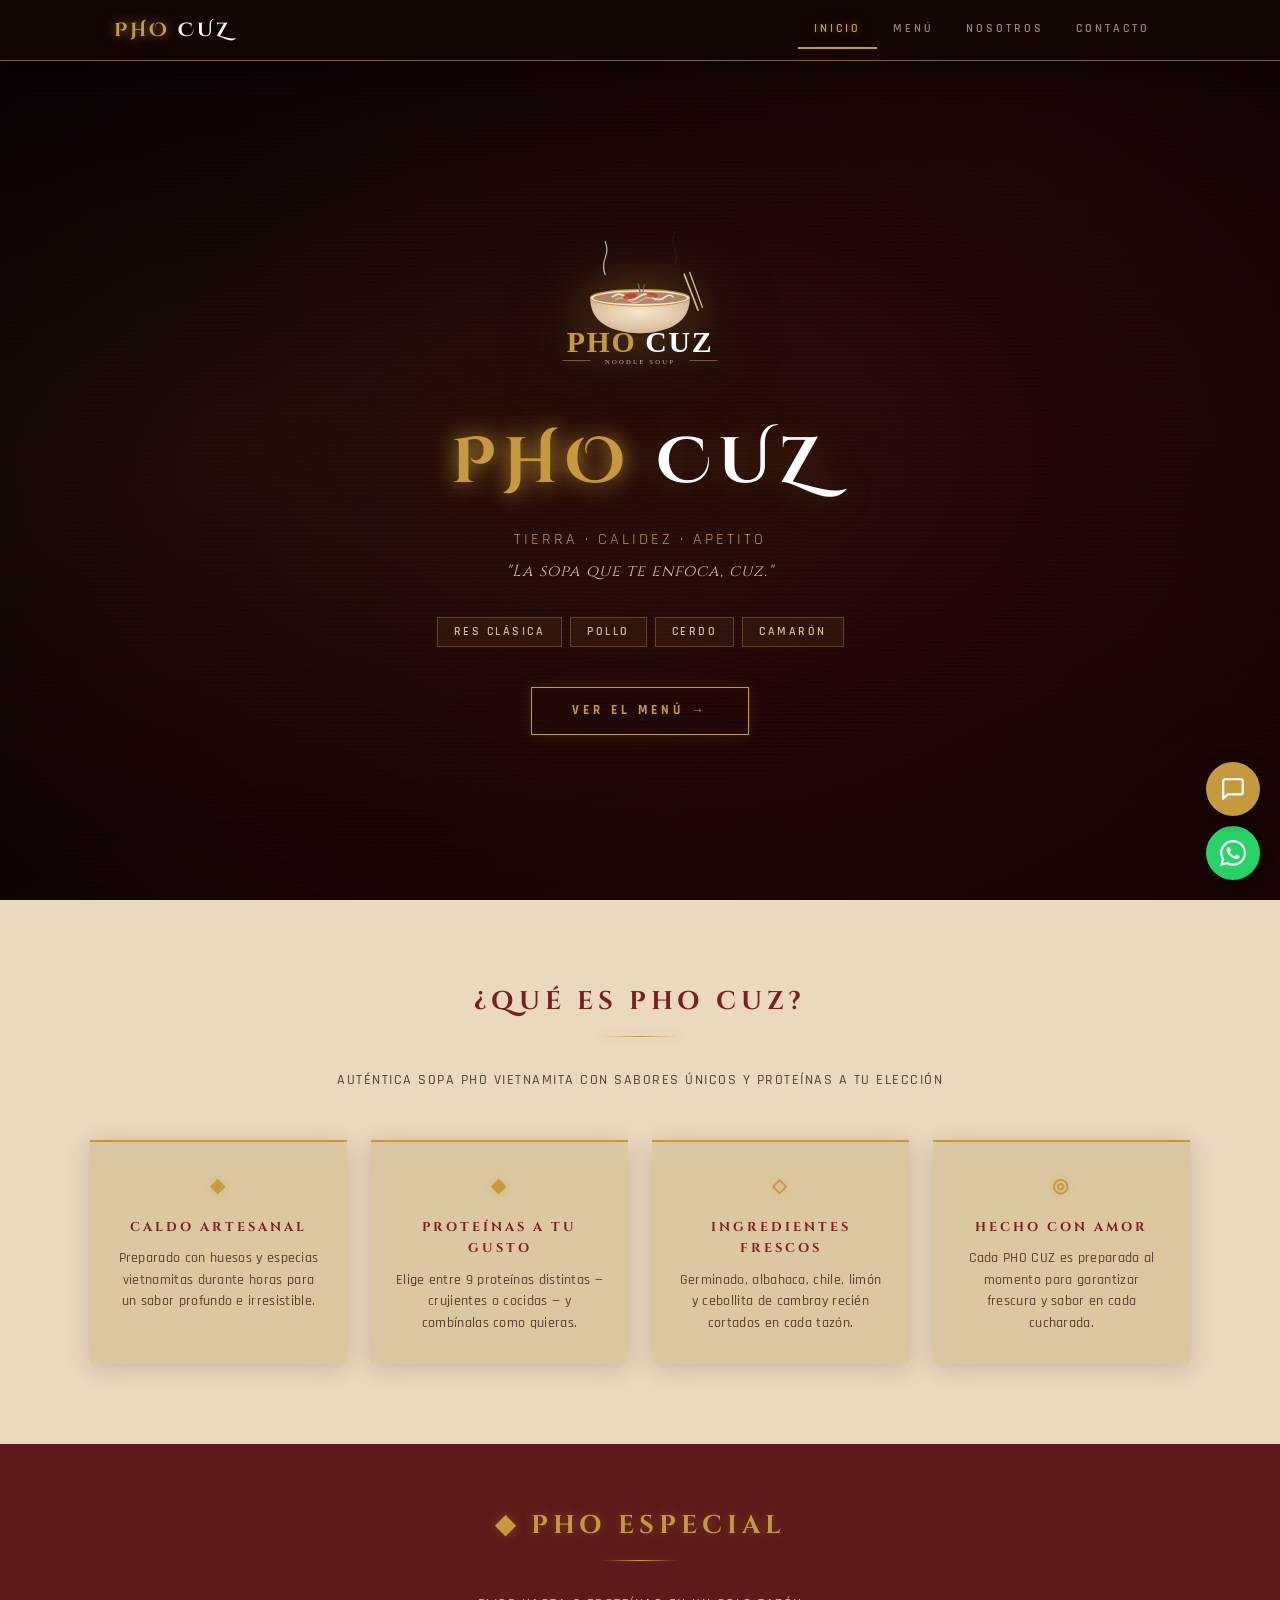
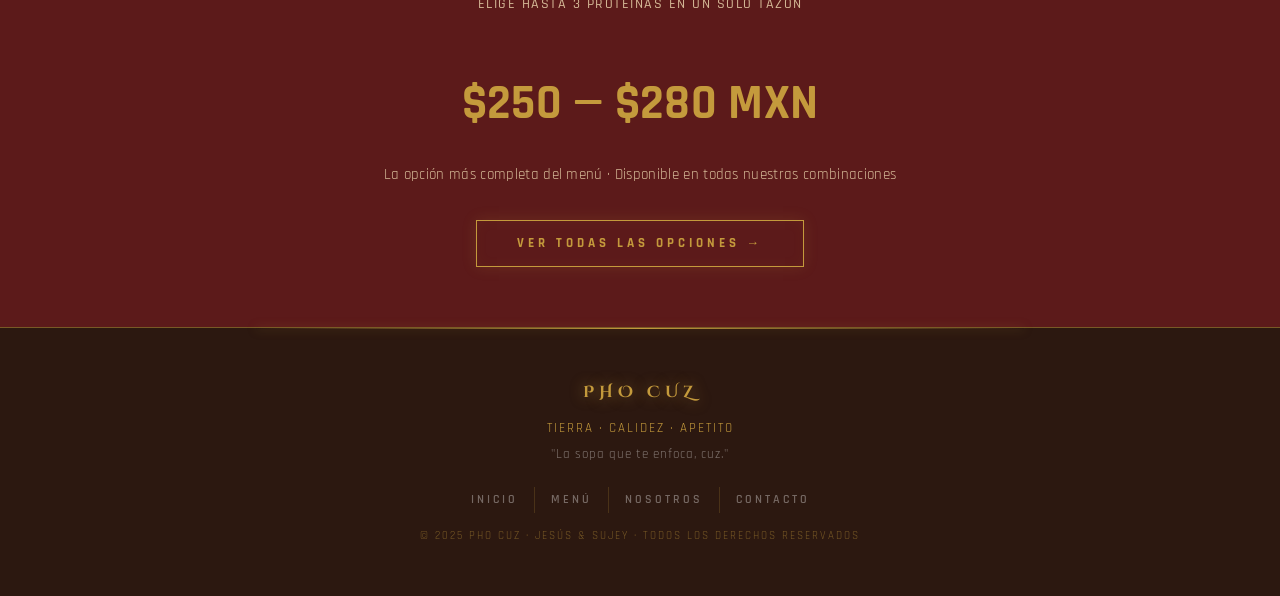
==== index.html @ e1a9e48f "Cache busting widgets.js" ====
<!DOCTYPE html>
<html lang="es">
<head>
  <meta charset="UTF-8">
  <meta name="color-scheme" content="dark">
  <meta name="viewport" content="width=device-width, initial-scale=1.0">
  <title>PHO CUZ — Noodle Soup</title>
  <link rel="stylesheet" href="CSS/styles.css">
</head>
<body>

  <nav>
    <div class="nav-inner">
      <a href="index.html" class="nav-logo"><span>PHO</span> CUZ</a>
      <ul>
        <li><a href="index.html" class="active">Inicio</a></li>
        <li><a href="PAGINAS/menu.html">Menú</a></li>
        <li><a href="PAGINAS/nosotros.html">Nosotros</a></li>
        <li><a href="PAGINAS/contacto.html">Contacto</a></li>
      </ul>
    </div>
  </nav>

  <!-- HERO -->
  <section id="hero">
    <div class="hero-content">
      <img src="IMAGENES/logo.svg" alt="PHO CUZ Logo" class="hero-logo">
      <h1 class="hero-title"><span>PHO</span> CUZ</h1>
      <p style="font-size:clamp(0.8rem,2vw,1rem);color:var(--dorado);letter-spacing:3px;text-transform:uppercase;margin-bottom:0.3rem;">Tierra · Calidez · Apetito</p>
      <p class="hero-slogan">"La sopa que te enfoca, cuz."</p>
      <div class="hero-chips">
        <span class="chip">Res Clásica</span>
        <span class="chip">Pollo</span>
        <span class="chip">Cerdo</span>
        <span class="chip">Camarón</span>
      </div>
      <a href="PAGINAS/menu.html" class="btn-hero">Ver el Menú →</a>
    </div>
  </section>

  <!-- ACERCA -->
  <section style="background: var(--crema);">
    <div class="container">
      <h2 class="section-title">¿Qué es PHO CUZ?</h2>
      <div class="divider"></div>
      <p class="subtitle">Auténtica sopa Pho vietnamita con sabores únicos y proteínas a tu elección</p>

      <div style="display:grid;grid-template-columns:repeat(auto-fit,minmax(220px,1fr));gap:1.5rem;">
        <div class="valor-card">
          <span class="icon">◈</span>
          <h4>Caldo Artesanal</h4>
          <p>Preparado con huesos y especias vietnamitas durante horas para un sabor profundo e irresistible.</p>
        </div>
        <div class="valor-card">
          <span class="icon">◆</span>
          <h4>Proteínas a tu gusto</h4>
          <p>Elige entre 9 proteínas distintas — crujientes o cocidas — y combínalas como quieras.</p>
        </div>
        <div class="valor-card">
          <span class="icon">◇</span>
          <h4>Ingredientes frescos</h4>
          <p>Germinado, albahaca, chile, limón y cebollita de cambray recién cortados en cada tazón.</p>
        </div>
        <div class="valor-card">
          <span class="icon">◎</span>
          <h4>Hecho con amor</h4>
          <p>Cada PHO CUZ es preparada al momento para garantizar frescura y sabor en cada cucharada.</p>
        </div>
      </div>
    </div>
  </section>

  <!-- PROMO -->
  <section style="background: var(--borgona-dark); padding: 60px 1.5rem;">
    <div class="container" style="text-align:center;">
      <h2 class="section-title light">◆ Pho Especial</h2>
      <div class="divider"></div>
      <p class="subtitle light">Elige hasta 3 proteínas en un solo tazón</p>
      <div style="font-size:3rem;font-weight:bold;color:var(--dorado);margin:1rem 0;">$250 — $280 MXN</div>
      <p style="color:var(--dorado-claro);font-size:0.95rem;margin-bottom:2rem;">La opción más completa del menú · Disponible en todas nuestras combinaciones</p>
      <a href="PAGINAS/menu.html" class="btn-hero">Ver todas las opciones →</a>
    </div>
  </section>

  <!-- FOOTER -->
  <footer>
    <p class="footer-brand">PHO CUZ</p>
    <p style="color:var(--dorado);letter-spacing:2px;font-size:0.8rem;">TIERRA · CALIDEZ · APETITO</p>
    <p>"La sopa que te enfoca, cuz."</p>
    <div class="footer-nav">
      <a href="index.html">Inicio</a>
      <a href="PAGINAS/menu.html">Menú</a>
      <a href="PAGINAS/nosotros.html">Nosotros</a>
      <a href="PAGINAS/contacto.html">Contacto</a>
    </div>
    <p style="font-size:0.7rem;color:rgba(196,154,60,0.5);letter-spacing:2px;margin-top:0.8rem;text-transform:uppercase;">© 2025 PHO CUZ · Jesús & Sujey · Todos los derechos reservados</p>
  </footer>

  <script src="JS/widgets.js?v=3"></script>
</body>
</html>
---- CSS/styles.css ----
/* ===== SoPHOta — Oriental Cyberpunk ===== */

@import url('https://fonts.googleapis.com/css2?family=Cinzel:wght@400;600;700&family=Cinzel+Decorative:wght@700&family=Rajdhani:wght@400;500;600;700&display=swap');

:root {
  --borgona:      #7B2020;
  --borgona-dark: #5C1A1A;
  --dorado:       #C49A3C;
  --dorado-claro: #D4B896;
  --beige:        #F5E6C8;
  --crema:        #EAD9BE;
  --cafe-oscuro:  #2C1810;
  --cafe-medio:   #5C3D2E;
  --blanco:       #FFFFFF;
  --gris-claro:   #E0CDB0;
  --sombra:       0 4px 24px rgba(44,24,16,0.18);
  --radio:        2px;
  --glow-gold:    0 0 18px rgba(196,154,60,0.35);
}

*, *::before, *::after { box-sizing: border-box; margin: 0; padding: 0; }
html { scroll-behavior: smooth; }

body {
  font-family: 'Rajdhani', sans-serif;
  background: var(--crema);
  color: var(--cafe-oscuro);
  line-height: 1.7;
  letter-spacing: 0.02em;
}

/* ===== Navegación ===== */
nav {
  position: fixed;
  top: 0; left: 0;
  width: 100%;
  z-index: 1000;
  background: rgba(20, 6, 3, 0.97);
  border-bottom: 1px solid rgba(196,154,60,0.6);
  box-shadow: 0 2px 24px rgba(0,0,0,0.6);
  backdrop-filter: blur(6px);
}

.nav-inner {
  max-width: 1100px;
  margin: 0 auto;
  padding: 0 1.5rem;
  display: flex;
  align-items: center;
  justify-content: space-between;
  height: 60px;
}

.nav-logo {
  font-family: 'Cinzel Decorative', serif;
  font-size: 1.2rem;
  font-weight: 700;
  text-decoration: none;
  color: var(--blanco);
  letter-spacing: 3px;
}

.nav-logo span {
  color: var(--dorado);
  text-shadow: 0 0 12px rgba(196,154,60,0.7);
}

nav ul {
  list-style: none;
  display: flex;
  flex-wrap: wrap;
  gap: 0;
}

nav ul li a {
  display: block;
  padding: 0.45rem 1rem;
  color: rgba(212,184,150,0.7);
  text-decoration: none;
  font-family: 'Rajdhani', sans-serif;
  font-weight: 600;
  font-size: 0.78rem;
  letter-spacing: 3px;
  text-transform: uppercase;
  transition: color 0.2s;
  border-bottom: 2px solid transparent;
}

nav ul li a:hover,
nav ul li a.active {
  color: var(--dorado);
  border-bottom-color: var(--dorado);
  text-shadow: 0 0 8px rgba(196,154,60,0.5);
}

/* ===== Page Header ===== */
.page-header {
  padding: 110px 1.5rem 55px;
  text-align: center;
  background: linear-gradient(160deg, #1A0505 0%, var(--borgona-dark) 60%, #3D0E0E 100%);
  border-bottom: 1px solid rgba(196,154,60,0.5);
  position: relative;
  overflow: hidden;
}

.page-header::before {
  content: '';
  position: absolute;
  inset: 0;
  background-image: repeating-linear-gradient(
    0deg, transparent, transparent 3px,
    rgba(196,154,60,0.02) 3px, rgba(196,154,60,0.02) 4px
  );
  pointer-events: none;
}

.page-header h1 {
  font-family: 'Cinzel', serif;
  font-size: clamp(1.5rem, 4.5vw, 2.3rem);
  color: var(--blanco);
  font-weight: 700;
  letter-spacing: 8px;
  text-transform: uppercase;
  margin-bottom: 0.7rem;
  text-shadow: 0 0 24px rgba(196,154,60,0.25);
}

.page-header p {
  color: var(--dorado-claro);
  font-size: 0.82rem;
  letter-spacing: 3px;
  text-transform: uppercase;
  font-family: 'Rajdhani', sans-serif;
  font-weight: 500;
}

/* ===== Hero ===== */
#hero {
  min-height: 100vh;
  background: linear-gradient(160deg, #0F0303 0%, #1A0505 45%, #2C0808 100%);
  display: flex;
  align-items: center;
  justify-content: center;
  text-align: center;
  padding: 100px 1.5rem 60px;
  position: relative;
  overflow: hidden;
}

#hero::before {
  content: '';
  position: absolute;
  inset: 0;
  background-image:
    repeating-linear-gradient(
      0deg, transparent, transparent 3px,
      rgba(196,154,60,0.018) 3px, rgba(196,154,60,0.018) 4px
    ),
    radial-gradient(ellipse at 20% 50%, rgba(196,154,60,0.07) 0%, transparent 60%),
    radial-gradient(ellipse at 80% 20%, rgba(123,32,32,0.12) 0%, transparent 55%);
  pointer-events: none;
}

#hero::after {
  content: '';
  position: absolute;
  inset: 0;
  background: radial-gradient(ellipse at 50% 50%, transparent 25%, rgba(0,0,0,0.5) 100%);
  pointer-events: none;
}

.hero-content { position: relative; z-index: 1; max-width: 720px; }

.hero-logo {
  width: min(210px, 55vw);
  height: auto;
  margin-bottom: 1.8rem;
  filter: drop-shadow(0 0 24px rgba(196,154,60,0.45)) drop-shadow(0 8px 32px rgba(0,0,0,0.7));
}

.hero-title {
  font-family: 'Cinzel Decorative', serif;
  font-size: clamp(2rem, 7vw, 4rem);
  color: var(--blanco);
  font-weight: 700;
  letter-spacing: 8px;
  text-transform: uppercase;
  margin-bottom: 0.5rem;
  text-shadow: 0 0 40px rgba(196,154,60,0.3);
}

.hero-title span {
  color: var(--dorado);
  text-shadow: 0 0 20px rgba(196,154,60,0.9), 0 0 50px rgba(196,154,60,0.3);
}

.hero-slogan {
  font-family: 'Cinzel', serif;
  font-size: clamp(0.82rem, 1.8vw, 1rem);
  color: var(--dorado-claro);
  font-style: italic;
  margin-bottom: 2rem;
  letter-spacing: 1px;
}

.hero-chips {
  display: flex;
  flex-wrap: wrap;
  justify-content: center;
  gap: 0.5rem;
  margin-bottom: 2.5rem;
}

.chip {
  background: rgba(196,154,60,0.07);
  border: 1px solid rgba(196,154,60,0.35);
  color: var(--dorado-claro);
  padding: 0.28rem 1rem;
  border-radius: 0;
  font-size: 0.72rem;
  font-family: 'Rajdhani', sans-serif;
  font-weight: 600;
  letter-spacing: 2.5px;
  text-transform: uppercase;
}

.btn-hero {
  display: inline-block;
  padding: 0.75rem 2.5rem;
  background: transparent;
  color: var(--dorado);
  font-weight: 700;
  border: 1px solid var(--dorado);
  border-radius: 0;
  text-decoration: none;
  font-size: 0.8rem;
  font-family: 'Rajdhani', sans-serif;
  letter-spacing: 4px;
  text-transform: uppercase;
  box-shadow: 0 0 14px rgba(196,154,60,0.15), inset 0 0 14px rgba(196,154,60,0.04);
  transition: all 0.25s;
}

.btn-hero:hover {
  background: var(--dorado);
  color: var(--cafe-oscuro);
  box-shadow: 0 0 24px rgba(196,154,60,0.5);
}

/* ===== Secciones ===== */
section { padding: 80px 1.5rem; }
.container { max-width: 1100px; margin: 0 auto; }

.section-title {
  font-family: 'Cinzel', serif;
  font-size: clamp(1.1rem, 3vw, 1.6rem);
  font-weight: 700;
  text-align: center;
  color: var(--borgona);
  letter-spacing: 5px;
  text-transform: uppercase;
  margin-bottom: 0.5rem;
}

.section-title.light {
  color: var(--dorado);
  text-shadow: 0 0 12px rgba(196,154,60,0.35);
}

.divider {
  width: 80px;
  height: 1px;
  background: linear-gradient(90deg, transparent, var(--dorado), transparent);
  margin: 0.8rem auto 2rem;
  box-shadow: 0 0 8px rgba(196,154,60,0.4);
}

.subtitle {
  text-align: center;
  color: var(--cafe-medio);
  margin-bottom: 3rem;
  font-size: 0.85rem;
  letter-spacing: 1.5px;
  font-family: 'Rajdhani', sans-serif;
  font-weight: 500;
  text-transform: uppercase;
}

.subtitle.light { color: var(--dorado-claro); }

/* ===== Menú cards ===== */
.menu-grid {
  display: grid;
  grid-template-columns: repeat(auto-fit, minmax(280px, 1fr));
  gap: 1.5rem;
}

.menu-card {
  background: #DCC8A0;
  border-radius: 0;
  overflow: hidden;
  box-shadow: var(--sombra);
  border-left: 2px solid var(--dorado);
  transition: transform 0.3s, box-shadow 0.3s;
}

.menu-card:hover {
  transform: translateY(-5px);
  box-shadow: var(--sombra), var(--glow-gold);
}

.menu-card-header {
  background: linear-gradient(135deg, var(--borgona), var(--borgona-dark));
  padding: 1rem 1.5rem;
  display: flex;
  align-items: center;
  gap: 1rem;
  border-bottom: 1px solid rgba(196,154,60,0.25);
}

.menu-card-header .emoji {
  font-size: 0.75rem;
  color: var(--dorado);
  font-family: 'Rajdhani', sans-serif;
  font-weight: 700;
  letter-spacing: 2px;
  opacity: 0.8;
}

.menu-card-header h3 {
  color: var(--blanco);
  font-family: 'Cinzel', serif;
  font-size: 0.88rem;
  font-weight: 600;
  letter-spacing: 3px;
  text-transform: uppercase;
}

.menu-card-body { padding: 1.2rem 1.5rem; }

.precio-row {
  display: flex;
  justify-content: space-between;
  align-items: center;
  padding: 0.5rem 0;
  border-bottom: 1px solid rgba(92,61,46,0.12);
  font-size: 0.88rem;
  font-family: 'Rajdhani', sans-serif;
}

.precio-row:last-child { border-bottom: none; }
.precio-row span:first-child { color: var(--cafe-medio); font-weight: 500; }
.precio-row .precio {
  color: var(--borgona);
  font-weight: 700;
  font-size: 0.92rem;
  letter-spacing: 1px;
}

/* Especial card */
.especial-card {
  background: linear-gradient(135deg, var(--borgona), var(--borgona-dark));
  border-radius: 0;
  padding: 2.2rem 2rem;
  text-align: center;
  box-shadow: var(--sombra), 0 0 20px rgba(123,32,32,0.3);
  border: 1px solid rgba(196,154,60,0.6);
  color: var(--blanco);
  position: relative;
}

.especial-card::before {
  content: '';
  position: absolute;
  inset: 5px;
  border: 1px solid rgba(196,154,60,0.18);
  pointer-events: none;
}

.especial-card h3 {
  font-family: 'Cinzel', serif;
  color: var(--dorado);
  font-size: 1rem;
  letter-spacing: 4px;
  text-transform: uppercase;
  margin-bottom: 0.8rem;
  text-shadow: 0 0 10px rgba(196,154,60,0.5);
}

.especial-card p {
  color: var(--dorado-claro);
  font-size: 0.88rem;
  margin-bottom: 1rem;
  font-family: 'Rajdhani', sans-serif;
  font-weight: 500;
}

.especial-precio {
  font-size: 1.8rem;
  font-weight: 700;
  color: var(--dorado);
  font-family: 'Cinzel', serif;
  letter-spacing: 2px;
  text-shadow: 0 0 14px rgba(196,154,60,0.5);
}

/* Extra proteína banner */
.extra-banner {
  background: var(--cafe-oscuro);
  border-radius: 0;
  padding: 1.2rem 2rem;
  display: flex;
  align-items: center;
  justify-content: center;
  gap: 1rem;
  text-align: center;
  margin-top: 2rem;
  border-left: 2px solid var(--dorado);
}

.extra-banner p { color: var(--beige); font-size: 0.88rem; font-family: 'Rajdhani', sans-serif; letter-spacing: 0.5px; }
.extra-banner strong { color: var(--dorado); }

/* ===== Nosotros ===== */
.equipo-grid {
  display: flex;
  flex-wrap: wrap;
  justify-content: center;
  gap: 2rem;
}

.miembro-card {
  background: #DCC8A0;
  border-radius: 0;
  padding: 2rem 2.5rem;
  text-align: center;
  box-shadow: var(--sombra);
  border-top: 2px solid var(--dorado);
  border-left: 1px solid rgba(196,154,60,0.25);
  min-width: 220px;
  transition: transform 0.3s, box-shadow 0.3s;
}

.miembro-card:hover {
  transform: translateY(-4px);
  box-shadow: var(--sombra), var(--glow-gold);
}

.miembro-card .avatar {
  font-family: 'Cinzel Decorative', serif;
  font-weight: 700;
  font-size: 1.1rem;
  display: block;
  width: 58px;
  height: 58px;
  line-height: 58px;
  margin: 0 auto 1rem;
  text-align: center;
  background: linear-gradient(135deg, var(--borgona), var(--borgona-dark));
  color: var(--dorado);
  border: 1px solid rgba(196,154,60,0.5);
  letter-spacing: 2px;
  text-shadow: 0 0 8px rgba(196,154,60,0.6);
}

.miembro-card .nombre {
  font-family: 'Cinzel', serif;
  font-weight: 600;
  color: var(--borgona);
  font-size: 0.9rem;
  letter-spacing: 2px;
  margin-bottom: 0.4rem;
  text-transform: uppercase;
}

.miembro-card .puesto {
  color: var(--dorado);
  font-size: 0.78rem;
  font-family: 'Rajdhani', sans-serif;
  font-weight: 600;
  letter-spacing: 2px;
  text-transform: uppercase;
}

/* Historia */
.historia-box {
  background: #DCC8A0;
  border-radius: 0;
  padding: 2.5rem;
  box-shadow: var(--sombra);
  border-left: 2px solid var(--dorado);
  max-width: 800px;
  margin: 0 auto;
}

.historia-box p {
  color: var(--cafe-medio);
  font-size: 0.97rem;
  margin-bottom: 1rem;
  line-height: 1.9;
  font-family: 'Rajdhani', sans-serif;
  font-weight: 500;
}

/* ===== Valores ===== */
.valores-grid {
  display: grid;
  grid-template-columns: repeat(auto-fit, minmax(200px, 1fr));
  gap: 1.2rem;
}

.valor-card {
  background: #DCC8A0;
  border-radius: 0;
  padding: 1.8rem 1.5rem;
  text-align: center;
  box-shadow: var(--sombra);
  border-top: 2px solid var(--dorado);
  transition: transform 0.3s, box-shadow 0.3s;
}

.valor-card:hover {
  transform: translateY(-3px);
  box-shadow: var(--sombra), var(--glow-gold);
}

.valor-card .icon {
  font-size: 1.2rem;
  display: block;
  margin-bottom: 0.8rem;
  color: var(--dorado);
  font-family: 'Rajdhani', sans-serif;
  font-weight: 700;
  letter-spacing: 3px;
  text-transform: uppercase;
  text-shadow: 0 0 8px rgba(196,154,60,0.4);
}

.valor-card h4 {
  font-family: 'Cinzel', serif;
  color: var(--borgona);
  font-size: 0.8rem;
  letter-spacing: 3px;
  text-transform: uppercase;
  margin-bottom: 0.6rem;
}

.valor-card p {
  color: var(--cafe-medio);
  font-size: 0.85rem;
  font-family: 'Rajdhani', sans-serif;
  font-weight: 500;
  line-height: 1.6;
}

/* ===== Contacto ===== */
.contacto-grid {
  display: grid;
  grid-template-columns: repeat(auto-fit, minmax(240px, 1fr));
  gap: 1.5rem;
}

.contacto-card {
  background: #DCC8A0;
  border-radius: 0;
  padding: 2rem;
  text-align: center;
  box-shadow: var(--sombra);
  border-bottom: 2px solid var(--dorado);
  border-left: 1px solid rgba(196,154,60,0.25);
  transition: transform 0.3s, box-shadow 0.3s;
}

.contacto-card:hover {
  transform: translateY(-3px);
  box-shadow: var(--sombra), var(--glow-gold);
}

.contacto-card .icon {
  font-size: 1.2rem;
  display: block;
  margin-bottom: 0.8rem;
  color: var(--dorado);
  font-family: 'Rajdhani', sans-serif;
  font-weight: 700;
  letter-spacing: 3px;
  text-shadow: 0 0 8px rgba(196,154,60,0.4);
}

.contacto-card h3 {
  font-family: 'Cinzel', serif;
  color: var(--borgona);
  font-size: 0.8rem;
  letter-spacing: 3px;
  text-transform: uppercase;
  margin-bottom: 0.6rem;
}

.contacto-card p {
  color: var(--cafe-medio);
  font-size: 0.88rem;
  font-family: 'Rajdhani', sans-serif;
  font-weight: 500;
}

/* ===== Footer ===== */
footer {
  background: var(--cafe-oscuro);
  color: var(--blanco);
  text-align: center;
  padding: 3rem 1.5rem;
  border-top: 1px solid rgba(196,154,60,0.5);
  position: relative;
}

footer::before {
  content: '';
  position: absolute;
  top: 0; left: 20%; right: 20%;
  height: 1px;
  background: linear-gradient(90deg, transparent, var(--dorado), transparent);
  box-shadow: 0 0 10px rgba(196,154,60,0.5);
}

footer p {
  font-size: 0.8rem;
  color: rgba(255,255,255,0.4);
  line-height: 2;
  font-family: 'Rajdhani', sans-serif;
  letter-spacing: 1px;
}

.footer-brand {
  font-family: 'Cinzel Decorative', serif;
  color: var(--dorado) !important;
  font-weight: 700;
  font-size: 1rem !important;
  letter-spacing: 5px;
  margin-bottom: 0.5rem;
  text-shadow: 0 0 14px rgba(196,154,60,0.6);
}

.footer-nav {
  display: flex;
  flex-wrap: wrap;
  justify-content: center;
  gap: 0;
  margin-top: 1.2rem;
}

.footer-nav a {
  color: rgba(255,255,255,0.35);
  text-decoration: none;
  font-size: 0.72rem;
  padding: 0.2rem 1rem;
  font-family: 'Rajdhani', sans-serif;
  font-weight: 600;
  letter-spacing: 3px;
  text-transform: uppercase;
  transition: color 0.2s;
  border-right: 1px solid rgba(196,154,60,0.2);
}

.footer-nav a:last-child { border-right: none; }
.footer-nav a:hover { color: var(--dorado); }

/* ===== Responsivo ===== */
@media (max-width: 768px) {
  nav ul li a { font-size: 0.7rem; padding: 0.3rem 0.55rem; letter-spacing: 1.5px; }
  section { padding: 55px 1rem; }
  .hero-title { letter-spacing: 4px; }
}
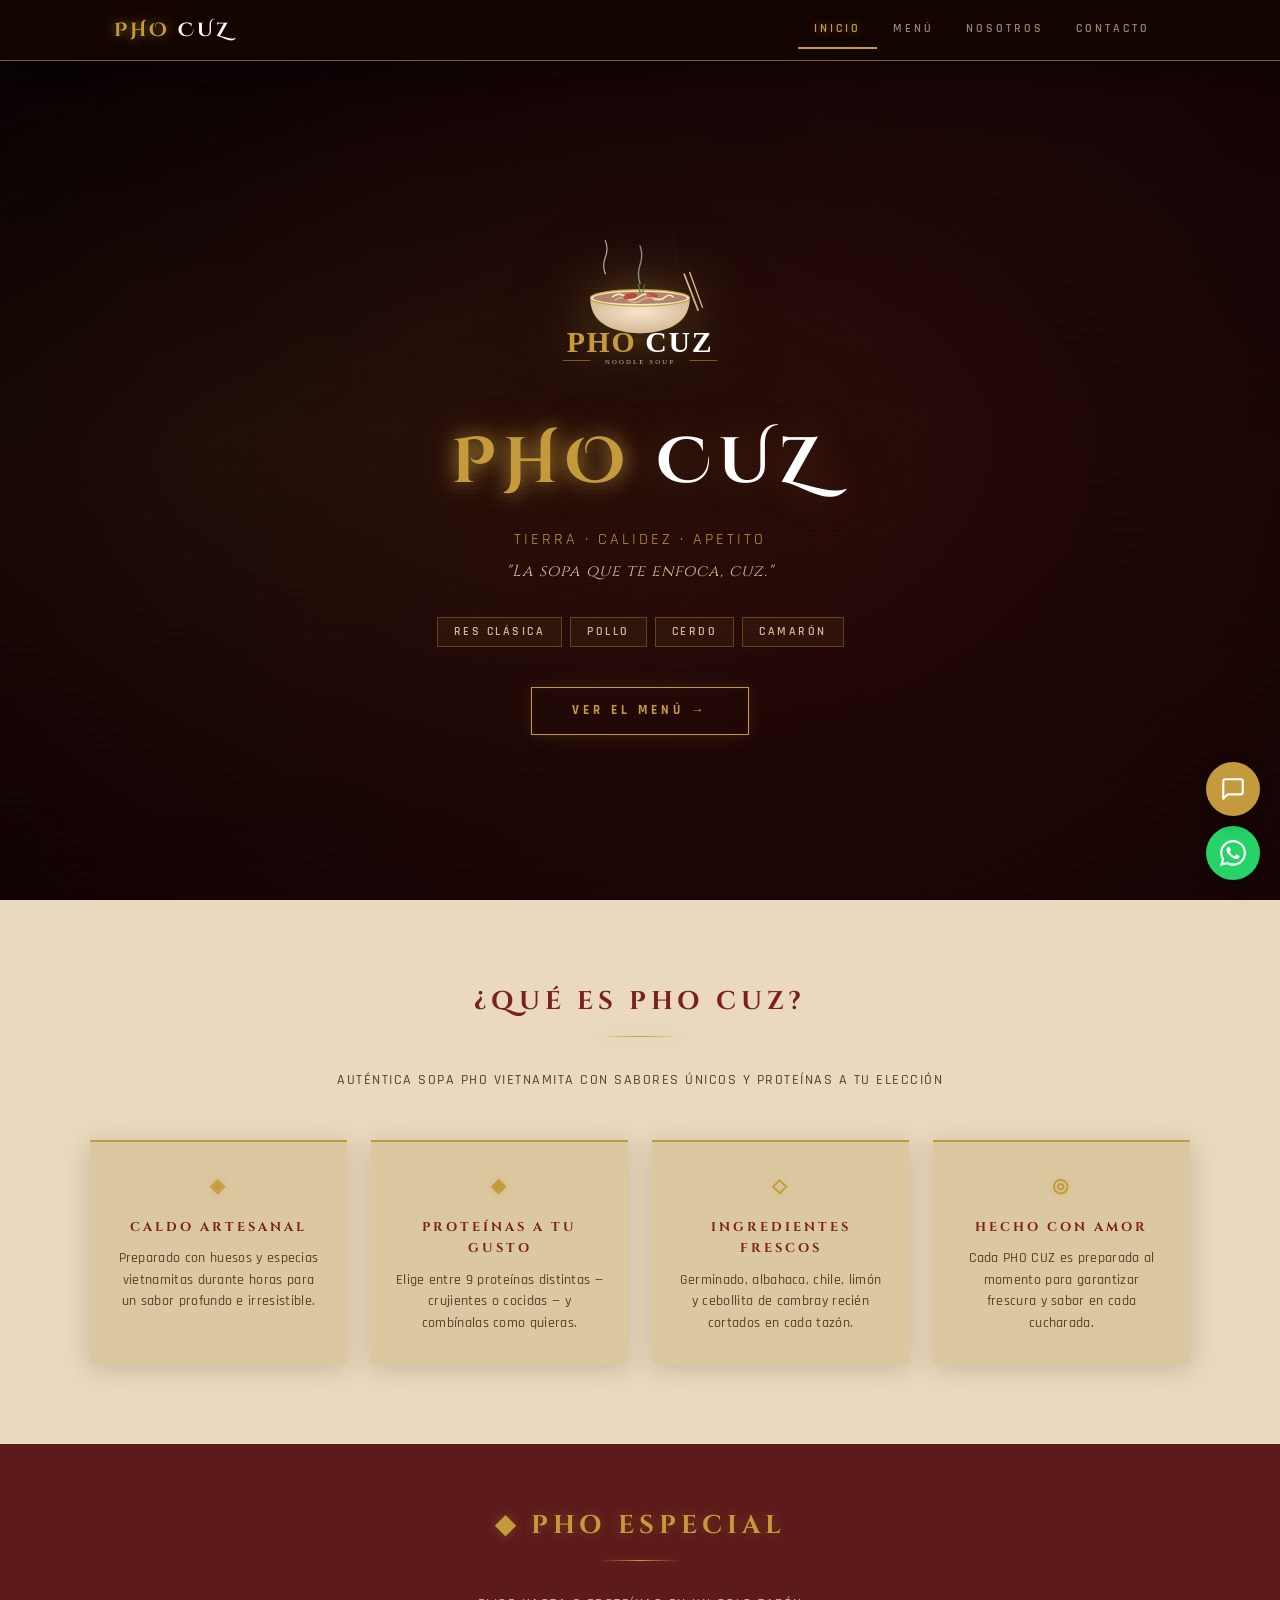
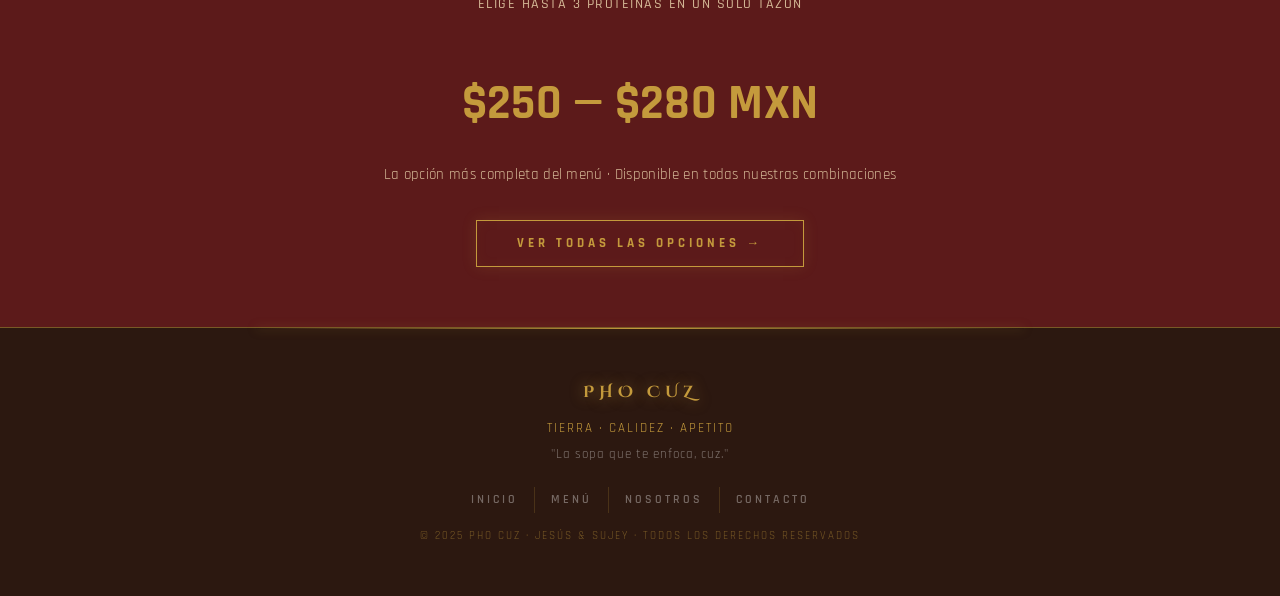
==== commit 6f219dcb: "PWA + pedidos por WhatsApp + historial en dashboard" ====
--- a/index.html
+++ b/index.html
@@ -6,6 +6,13 @@
   <meta name="viewport" content="width=device-width, initial-scale=1.0">
   <title>PHO CUZ — Noodle Soup</title>
   <link rel="stylesheet" href="CSS/styles.css">
+  <link rel="manifest" href="manifest.json">
+  <meta name="theme-color" content="#C49A3C">
+  <meta name="mobile-web-app-capable" content="yes">
+  <meta name="apple-mobile-web-app-capable" content="yes">
+  <meta name="apple-mobile-web-app-status-bar-style" content="black-translucent">
+  <meta name="apple-mobile-web-app-title" content="PHO CUZ">
+  <link rel="apple-touch-icon" href="IMAGENES/icon-192.png">
 </head>
 <body>
 
@@ -96,6 +103,11 @@
     <p style="font-size:0.7rem;color:rgba(196,154,60,0.5);letter-spacing:2px;margin-top:0.8rem;text-transform:uppercase;">© 2025 PHO CUZ · Jesús & Sujey · Todos los derechos reservados</p>
   </footer>
 
-  <script src="JS/widgets.js?v=3"></script>
+  <script src="JS/widgets.js?v=4"></script>
+  <script>
+    if ('serviceWorker' in navigator) {
+      navigator.serviceWorker.register('/phocuz/sw.js');
+    }
+  </script>
 </body>
 </html>
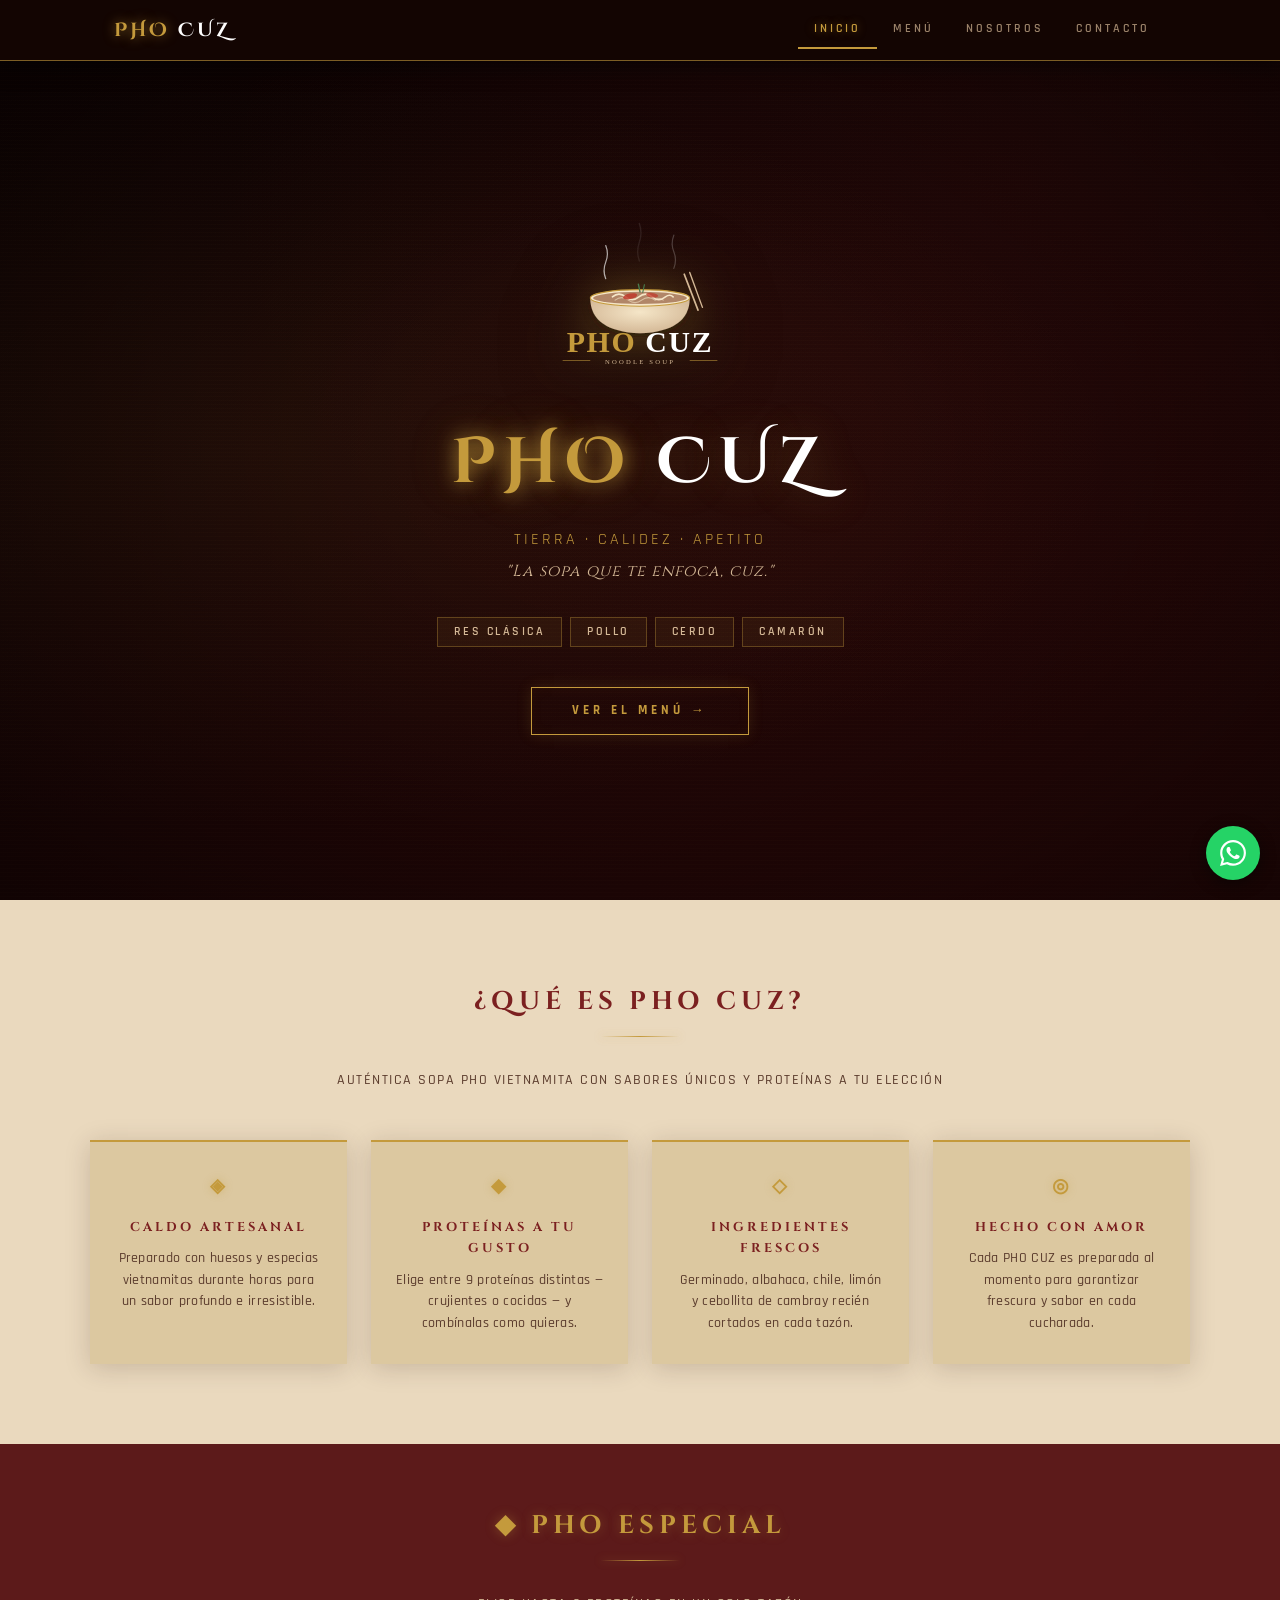
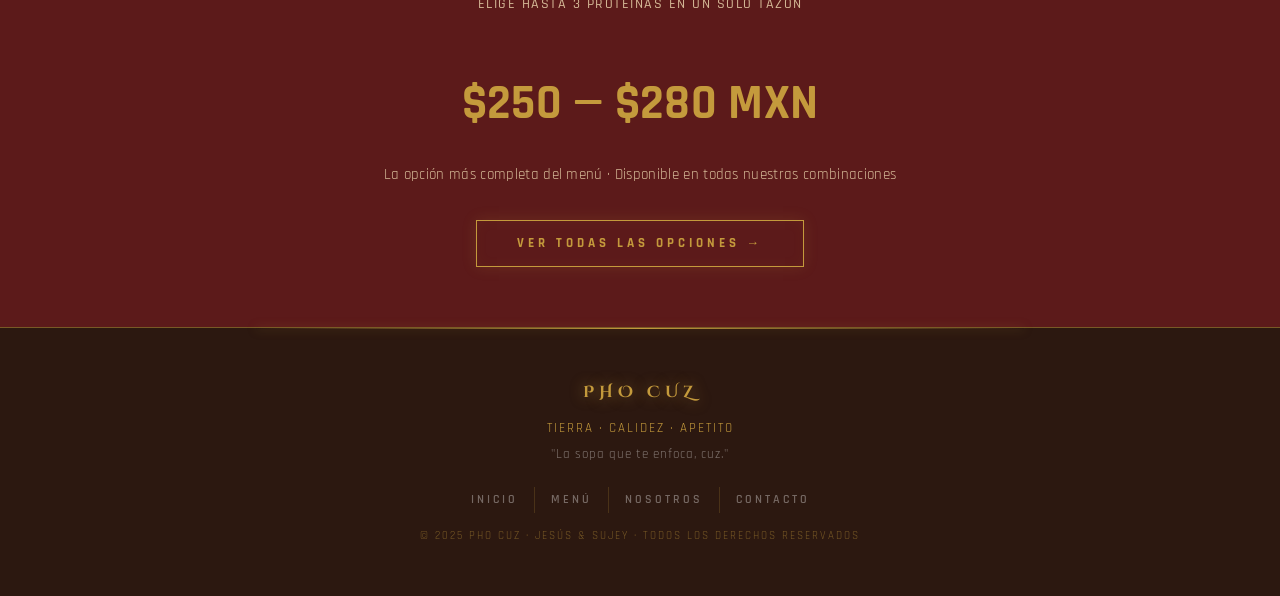
==== commit 97bae022: "Quitar chatbot, solo WhatsApp + cache bust v5" ====
--- a/index.html
+++ b/index.html
@@ -103,7 +103,7 @@
     <p style="font-size:0.7rem;color:rgba(196,154,60,0.5);letter-spacing:2px;margin-top:0.8rem;text-transform:uppercase;">© 2025 PHO CUZ · Jesús & Sujey · Todos los derechos reservados</p>
   </footer>
 
-  <script src="JS/widgets.js?v=4"></script>
+  <script src="JS/widgets.js?v=5"></script>
   <script>
     if ('serviceWorker' in navigator) {
       navigator.serviceWorker.register('/phocuz/sw.js');
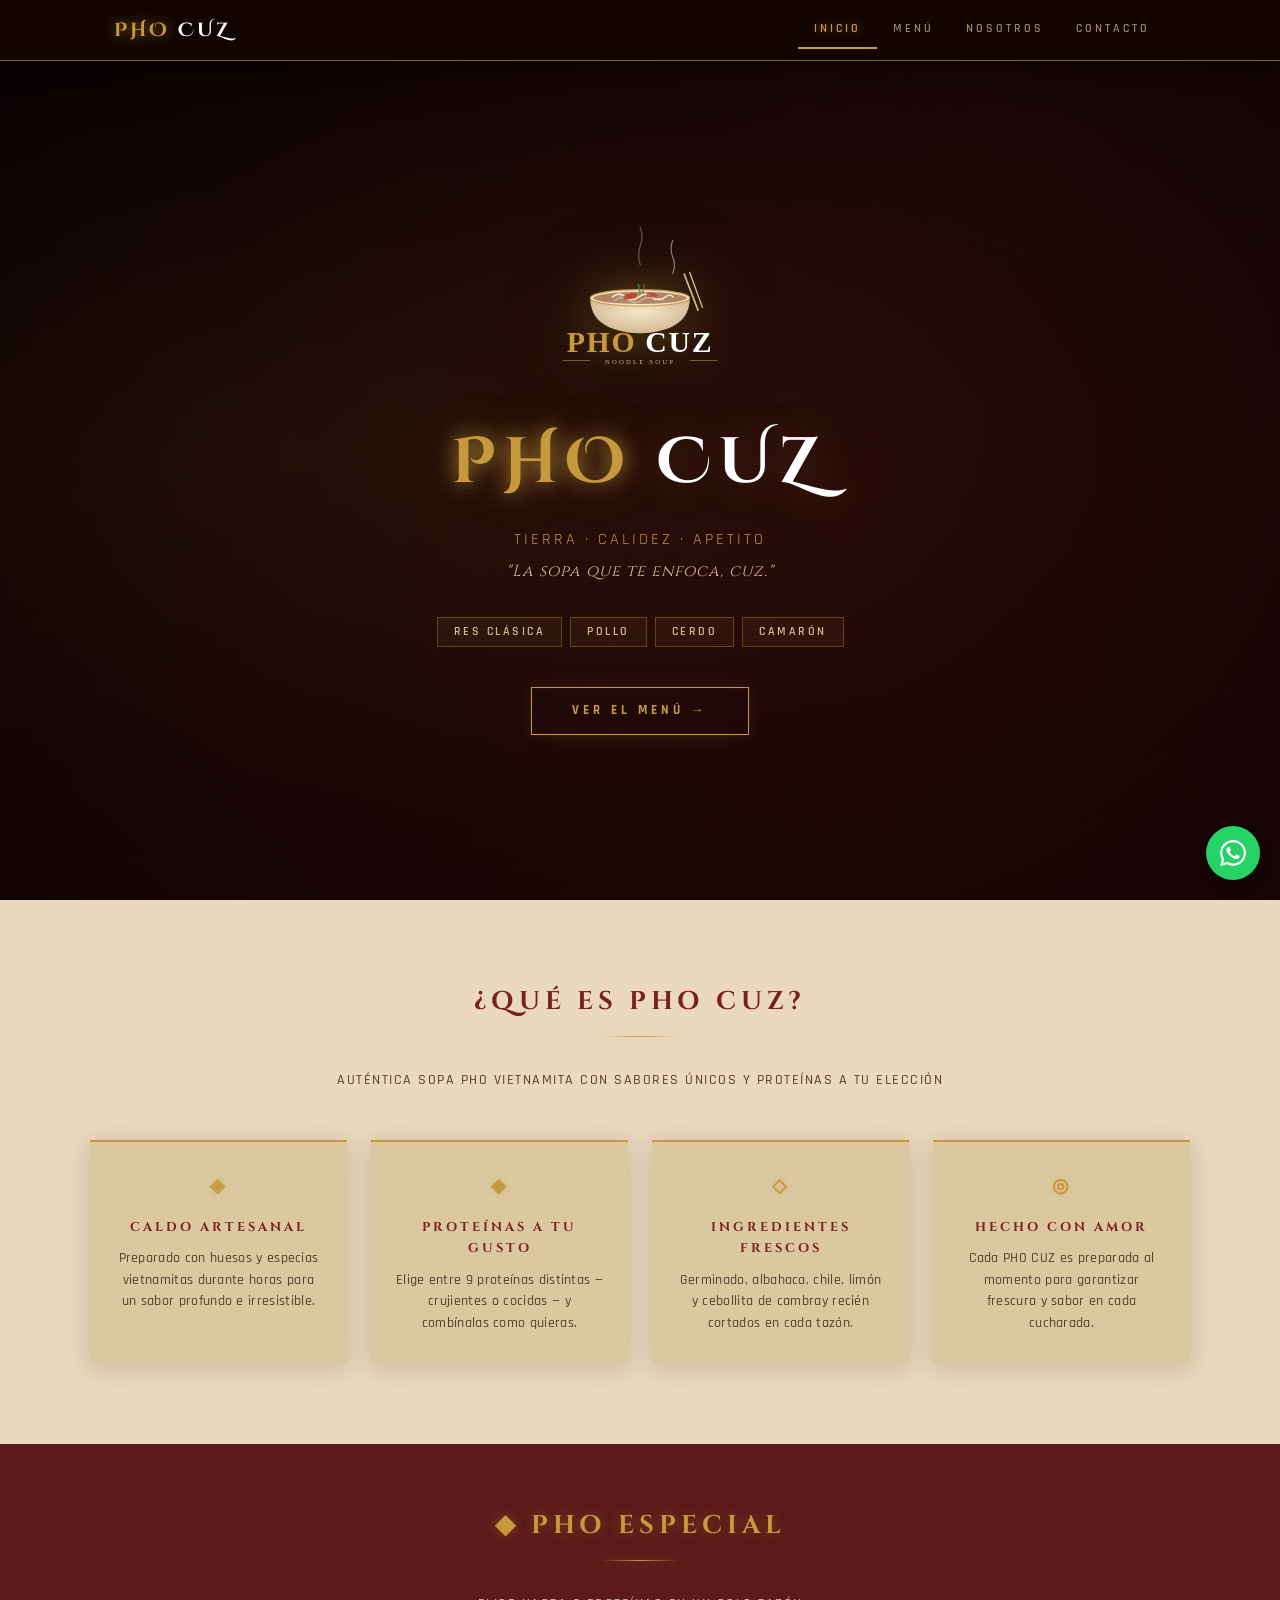
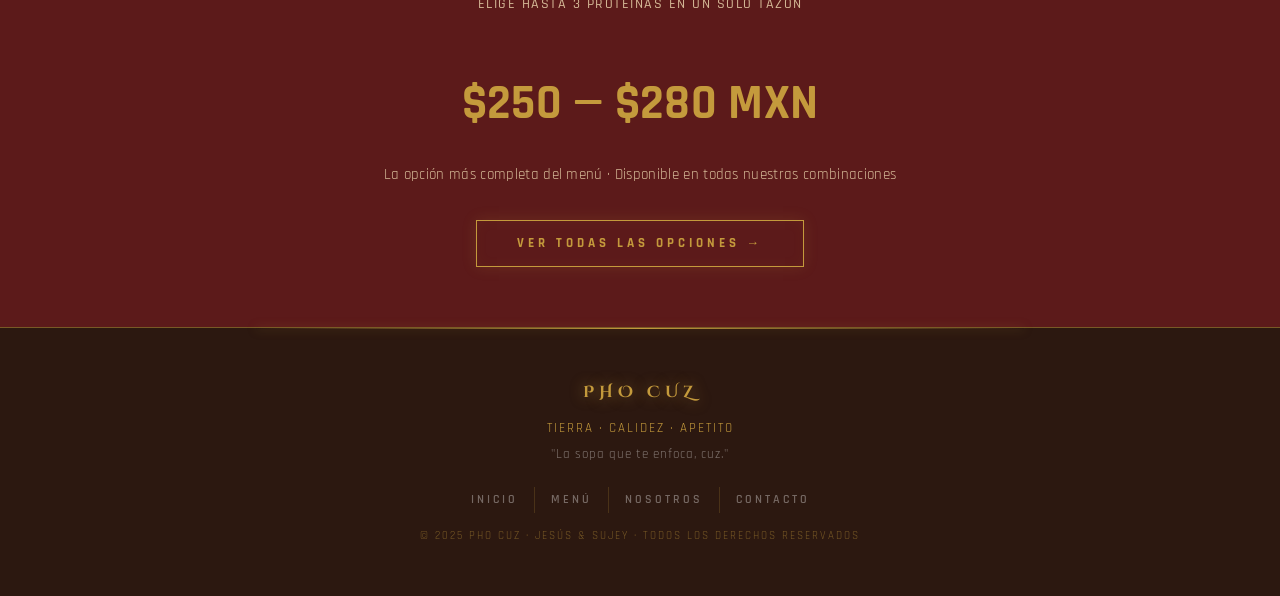
==== commit 2cedc379: "Botón instalar app en footer" ====
--- a/index.html
+++ b/index.html
@@ -101,7 +101,43 @@
       <a href="PAGINAS/contacto.html">Contacto</a>
     </div>
     <p style="font-size:0.7rem;color:rgba(196,154,60,0.5);letter-spacing:2px;margin-top:0.8rem;text-transform:uppercase;">© 2025 PHO CUZ · Jesús & Sujey · Todos los derechos reservados</p>
+    <button id="pwaInstallBtn" style="display:none;margin-top:1rem;background:transparent;border:1px solid rgba(196,154,60,0.3);color:rgba(196,154,60,0.6);font-family:inherit;font-size:0.65rem;letter-spacing:3px;text-transform:uppercase;padding:0.4rem 1rem;border-radius:20px;cursor:pointer;transition:all 0.2s;">⬇ Instalar app</button>
+    <div id="pwaIosHint" style="display:none;margin-top:0.8rem;font-size:0.65rem;color:rgba(196,154,60,0.45);letter-spacing:1.5px;">Toca compartir → "Añadir a pantalla de inicio"</div>
   </footer>
+
+  <script>
+    // PWA install button
+    let deferredPrompt;
+    const btn = document.getElementById('pwaInstallBtn');
+    const iosHint = document.getElementById('pwaIosHint');
+
+    // Android/Chrome
+    window.addEventListener('beforeinstallprompt', e => {
+      e.preventDefault();
+      deferredPrompt = e;
+      btn.style.display = 'inline-block';
+    });
+
+    btn.addEventListener('click', async () => {
+      if (deferredPrompt) {
+        deferredPrompt.prompt();
+        const { outcome } = await deferredPrompt.userChoice;
+        deferredPrompt = null;
+        if (outcome === 'accepted') btn.style.display = 'none';
+      }
+    });
+
+    btn.addEventListener('mouseenter', () => { btn.style.borderColor = 'rgba(196,154,60,0.7)'; btn.style.color = '#C49A3C'; });
+    btn.addEventListener('mouseleave', () => { btn.style.borderColor = 'rgba(196,154,60,0.3)'; btn.style.color = 'rgba(196,154,60,0.6)'; });
+
+    // iOS Safari
+    const isIos = /iphone|ipad|ipod/i.test(navigator.userAgent);
+    const isStandalone = window.matchMedia('(display-mode: standalone)').matches;
+    if (isIos && !isStandalone) iosHint.style.display = 'block';
+
+    // Ocultar si ya está instalada
+    if (isStandalone) { btn.style.display = 'none'; iosHint.style.display = 'none'; }
+  </script>
 
   <script src="JS/widgets.js?v=5"></script>
   <script>
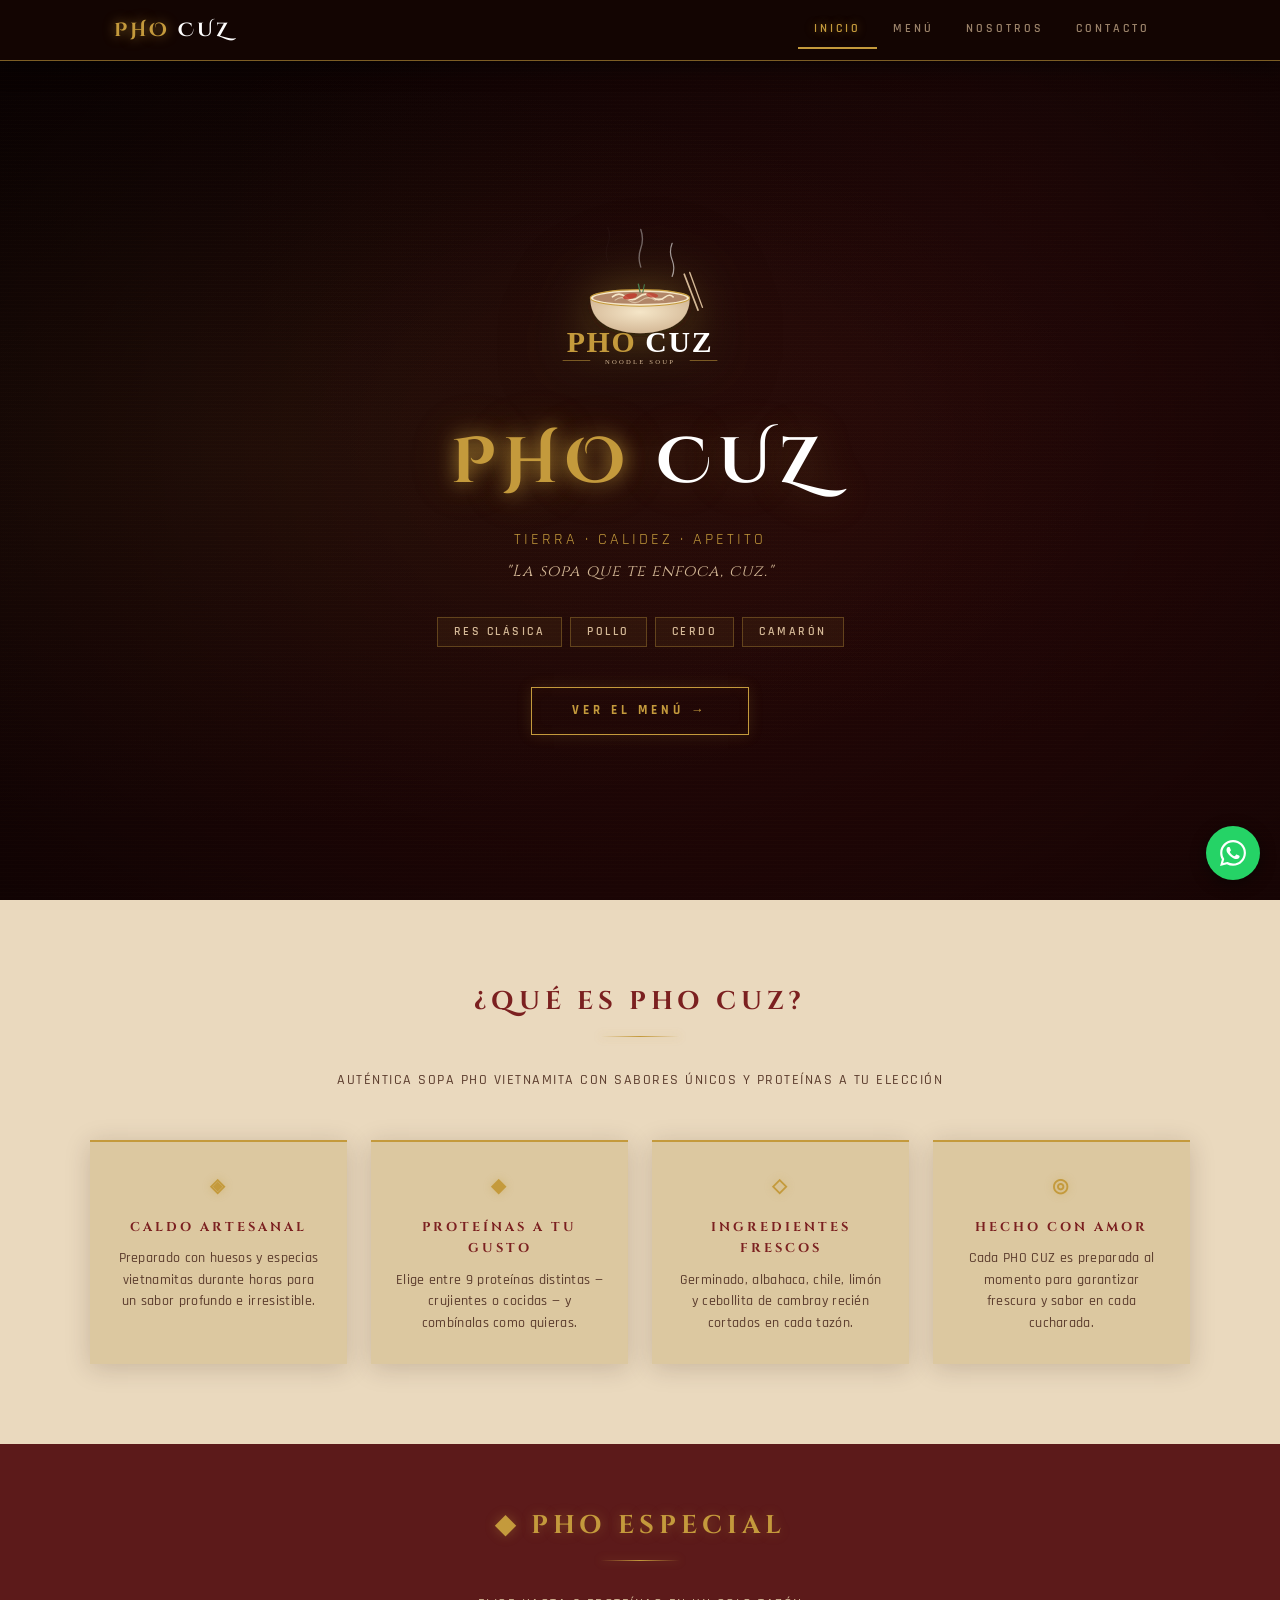
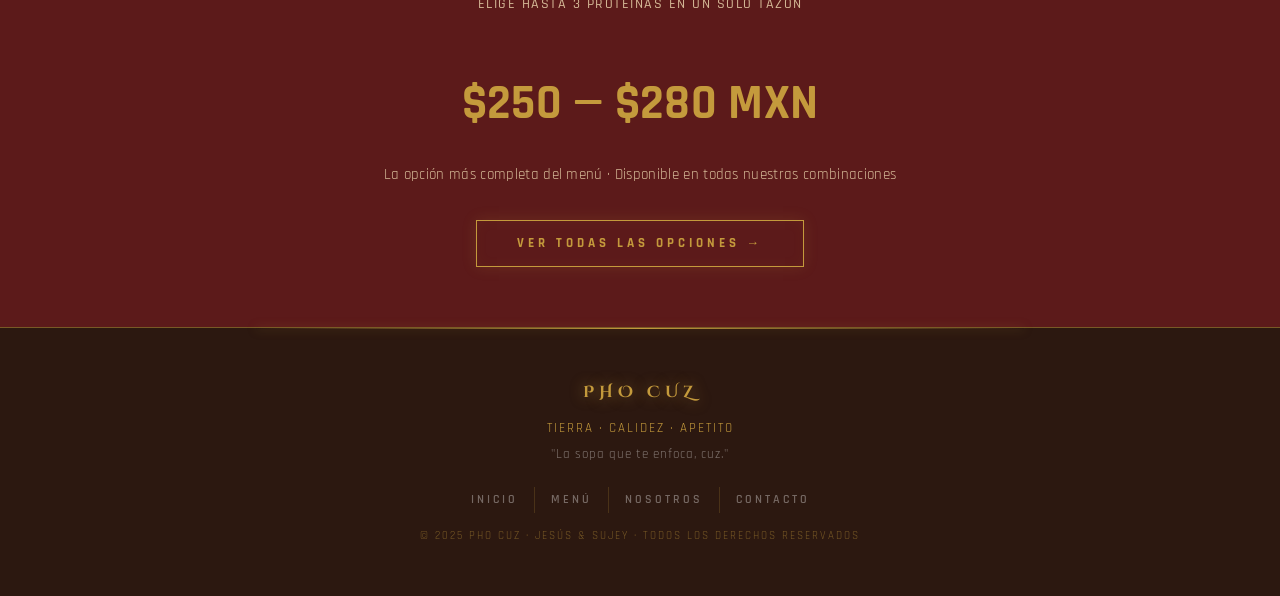
==== commit 0ea060e3: "Revert PWA button, quitar chatbot v5" ====
--- a/index.html
+++ b/index.html
@@ -101,43 +101,7 @@
       <a href="PAGINAS/contacto.html">Contacto</a>
     </div>
     <p style="font-size:0.7rem;color:rgba(196,154,60,0.5);letter-spacing:2px;margin-top:0.8rem;text-transform:uppercase;">© 2025 PHO CUZ · Jesús & Sujey · Todos los derechos reservados</p>
-    <button id="pwaInstallBtn" style="display:none;margin-top:1rem;background:transparent;border:1px solid rgba(196,154,60,0.3);color:rgba(196,154,60,0.6);font-family:inherit;font-size:0.65rem;letter-spacing:3px;text-transform:uppercase;padding:0.4rem 1rem;border-radius:20px;cursor:pointer;transition:all 0.2s;">⬇ Instalar app</button>
-    <div id="pwaIosHint" style="display:none;margin-top:0.8rem;font-size:0.65rem;color:rgba(196,154,60,0.45);letter-spacing:1.5px;">Toca compartir → "Añadir a pantalla de inicio"</div>
   </footer>
-
-  <script>
-    // PWA install button
-    let deferredPrompt;
-    const btn = document.getElementById('pwaInstallBtn');
-    const iosHint = document.getElementById('pwaIosHint');
-
-    // Android/Chrome
-    window.addEventListener('beforeinstallprompt', e => {
-      e.preventDefault();
-      deferredPrompt = e;
-      btn.style.display = 'inline-block';
-    });
-
-    btn.addEventListener('click', async () => {
-      if (deferredPrompt) {
-        deferredPrompt.prompt();
-        const { outcome } = await deferredPrompt.userChoice;
-        deferredPrompt = null;
-        if (outcome === 'accepted') btn.style.display = 'none';
-      }
-    });
-
-    btn.addEventListener('mouseenter', () => { btn.style.borderColor = 'rgba(196,154,60,0.7)'; btn.style.color = '#C49A3C'; });
-    btn.addEventListener('mouseleave', () => { btn.style.borderColor = 'rgba(196,154,60,0.3)'; btn.style.color = 'rgba(196,154,60,0.6)'; });
-
-    // iOS Safari
-    const isIos = /iphone|ipad|ipod/i.test(navigator.userAgent);
-    const isStandalone = window.matchMedia('(display-mode: standalone)').matches;
-    if (isIos && !isStandalone) iosHint.style.display = 'block';
-
-    // Ocultar si ya está instalada
-    if (isStandalone) { btn.style.display = 'none'; iosHint.style.display = 'none'; }
-  </script>
 
   <script src="JS/widgets.js?v=5"></script>
   <script>
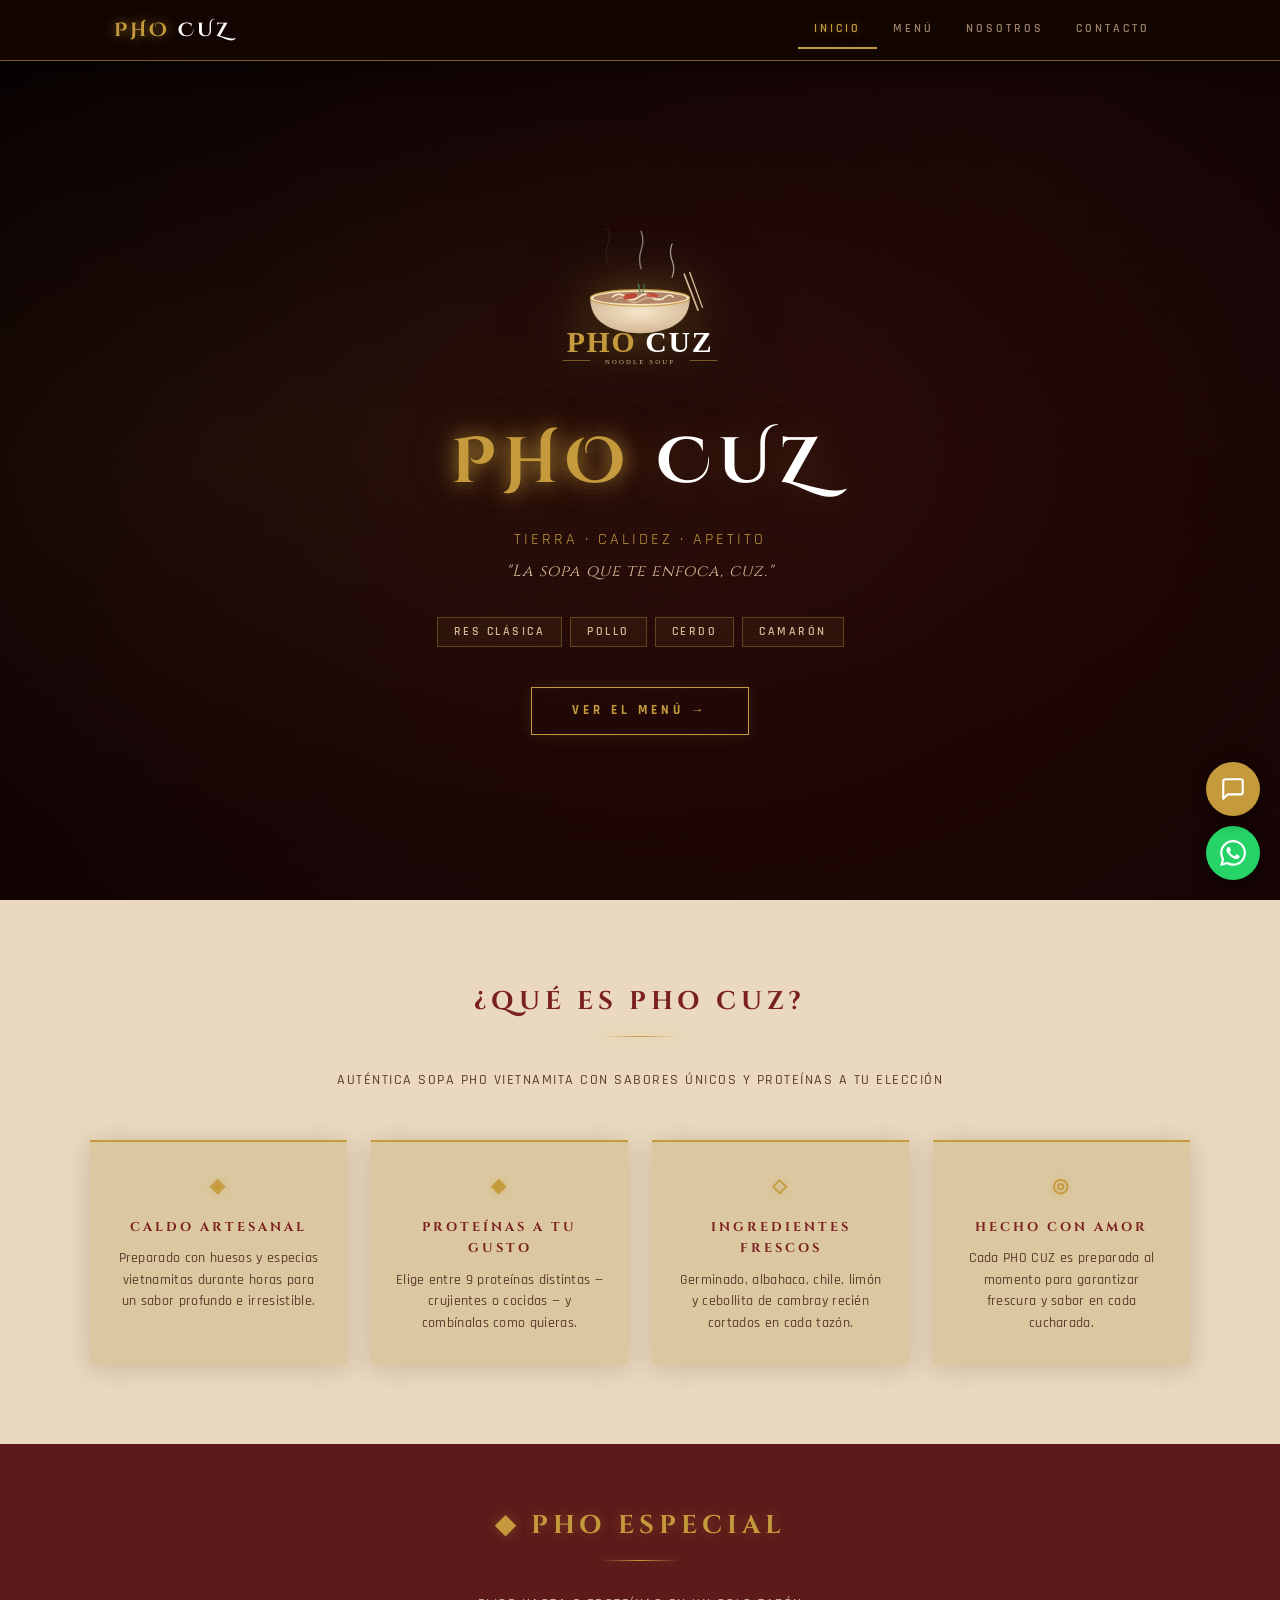
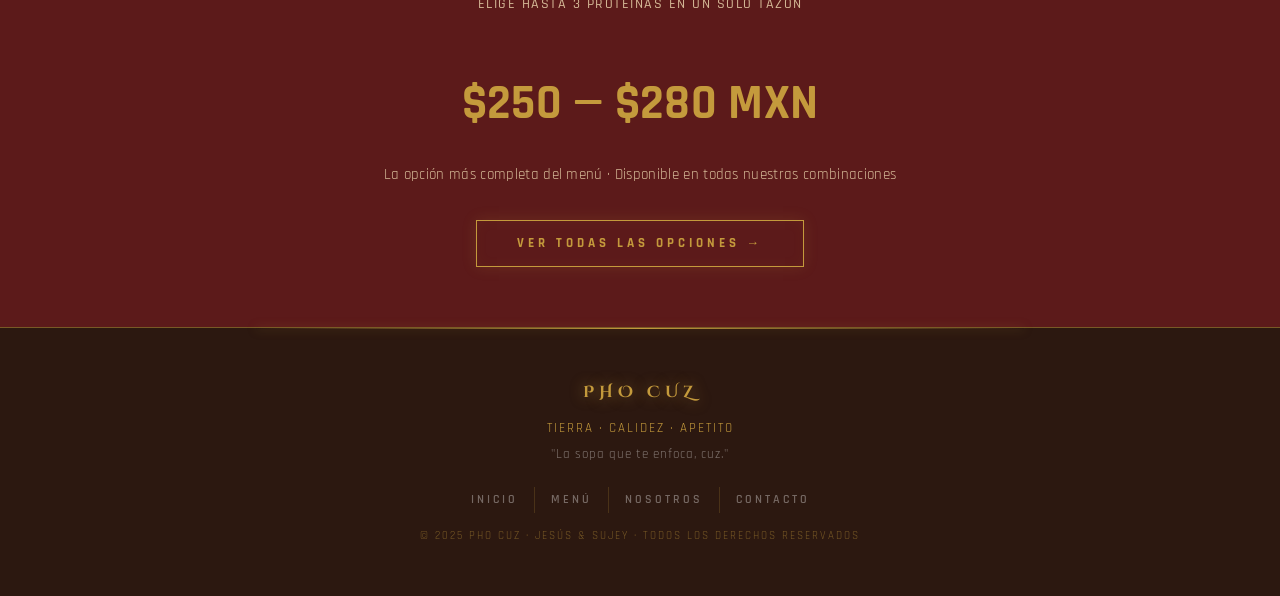
==== commit 84fd3003: "Revert PWA button, quitar chatbot v5" ====
--- a/index.html
+++ b/index.html
@@ -103,7 +103,7 @@
     <p style="font-size:0.7rem;color:rgba(196,154,60,0.5);letter-spacing:2px;margin-top:0.8rem;text-transform:uppercase;">© 2025 PHO CUZ · Jesús & Sujey · Todos los derechos reservados</p>
   </footer>
 
-  <script src="JS/widgets.js?v=5"></script>
+  <script src="JS/widgets.js?v=6"></script>
   <script>
     if ('serviceWorker' in navigator) {
       navigator.serviceWorker.register('/phocuz/sw.js');
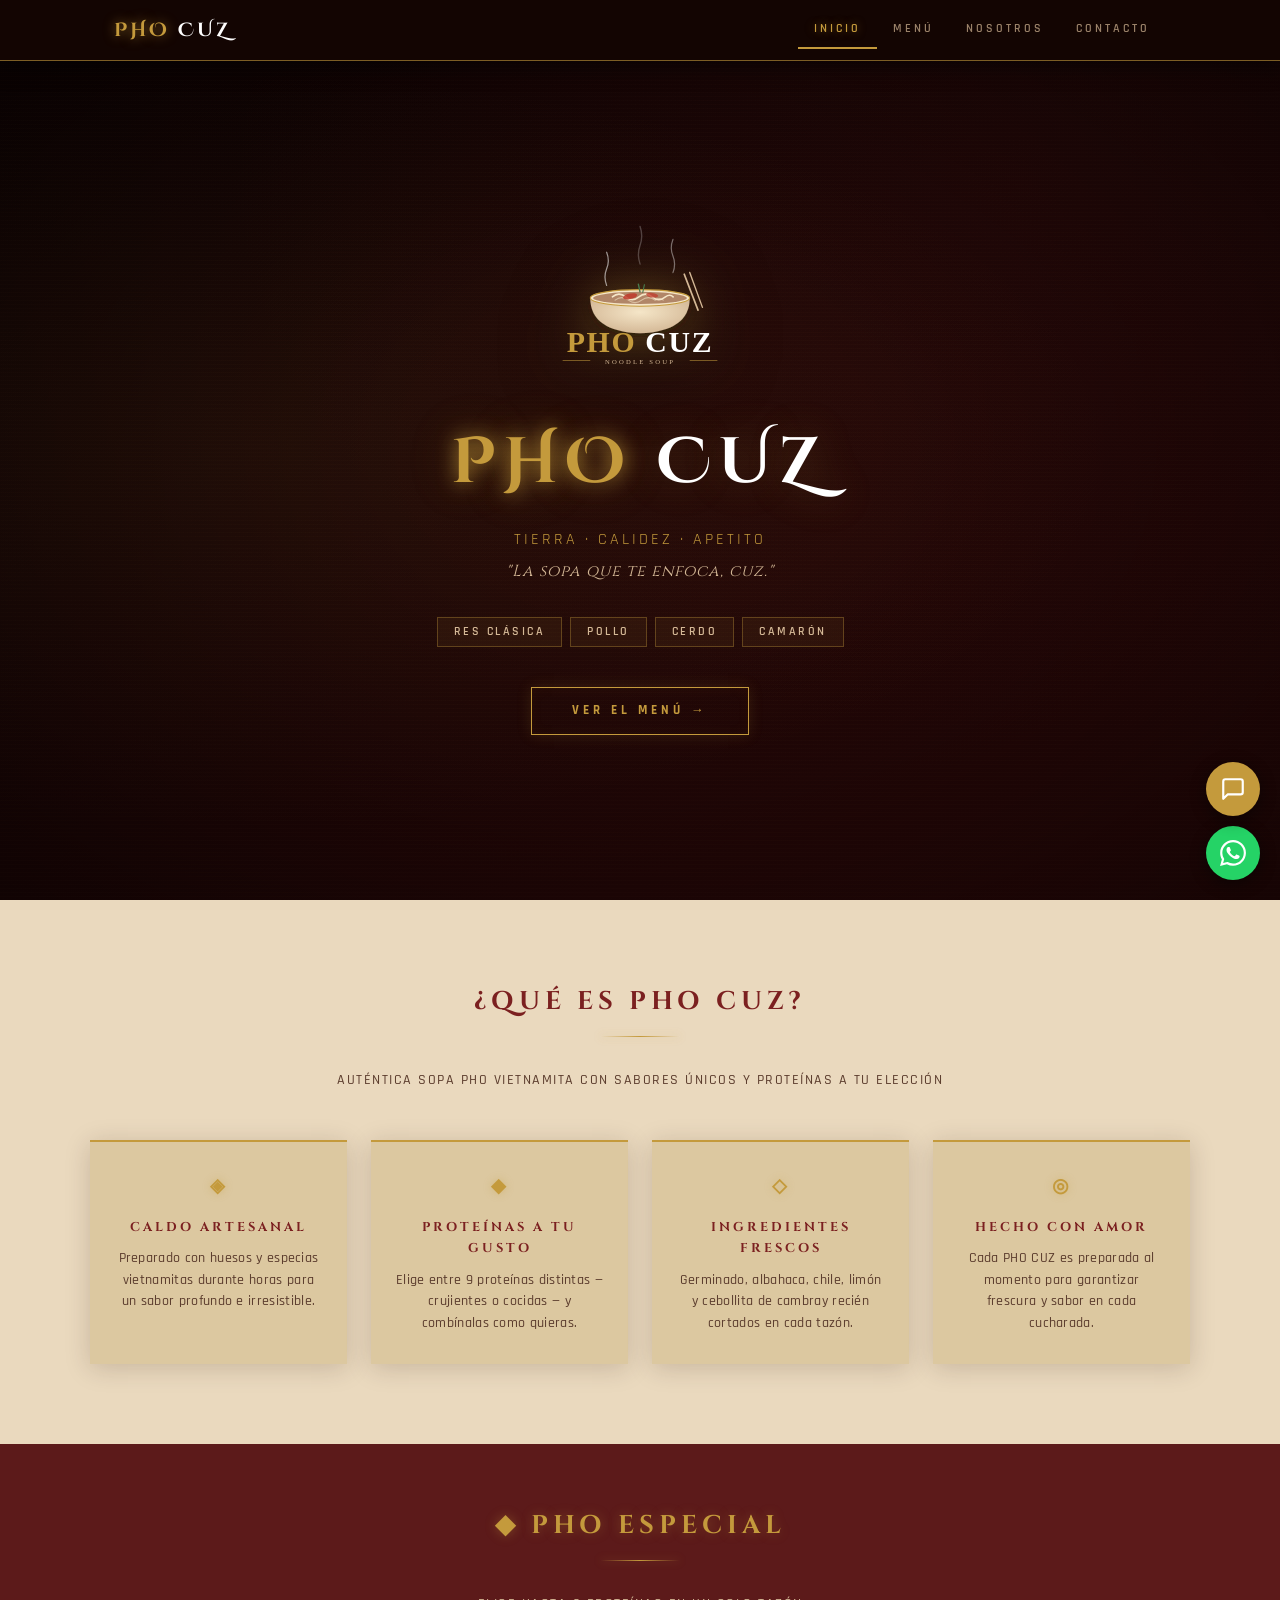
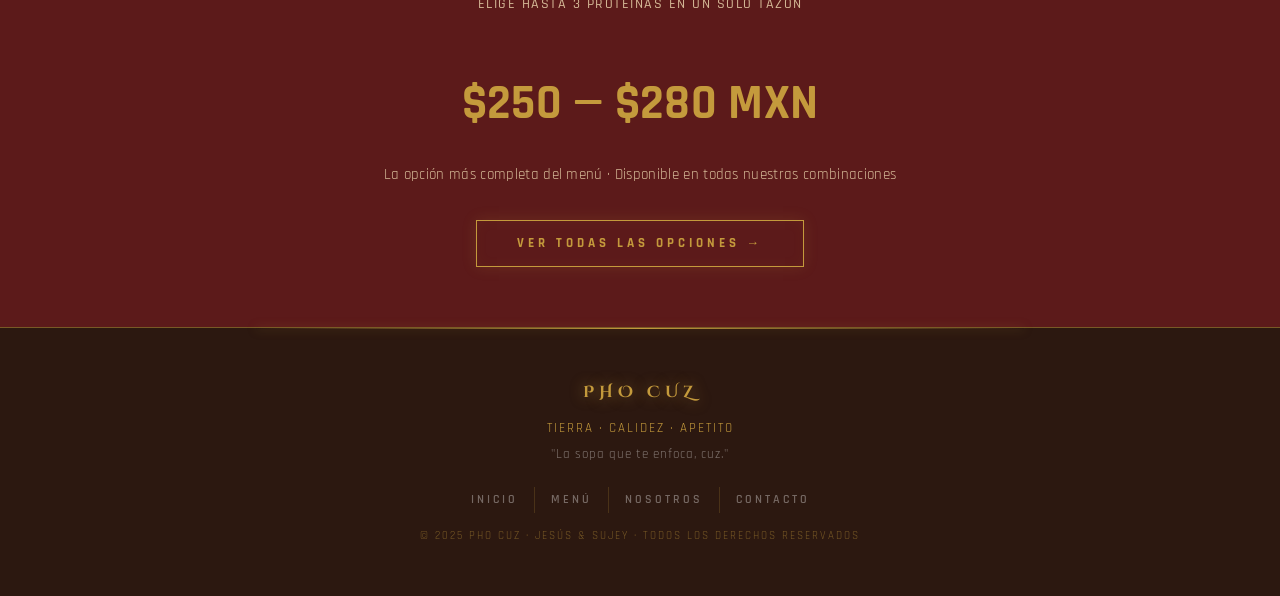
==== commit 0262a651: "PWA: chip instalacion minimalista + manifest icons fix v7" ====
--- a/index.html
+++ b/index.html
@@ -103,7 +103,7 @@
     <p style="font-size:0.7rem;color:rgba(196,154,60,0.5);letter-spacing:2px;margin-top:0.8rem;text-transform:uppercase;">© 2025 PHO CUZ · Jesús & Sujey · Todos los derechos reservados</p>
   </footer>
 
-  <script src="JS/widgets.js?v=6"></script>
+  <script src="JS/widgets.js?v=7"></script>
   <script>
     if ('serviceWorker' in navigator) {
       navigator.serviceWorker.register('/phocuz/sw.js');
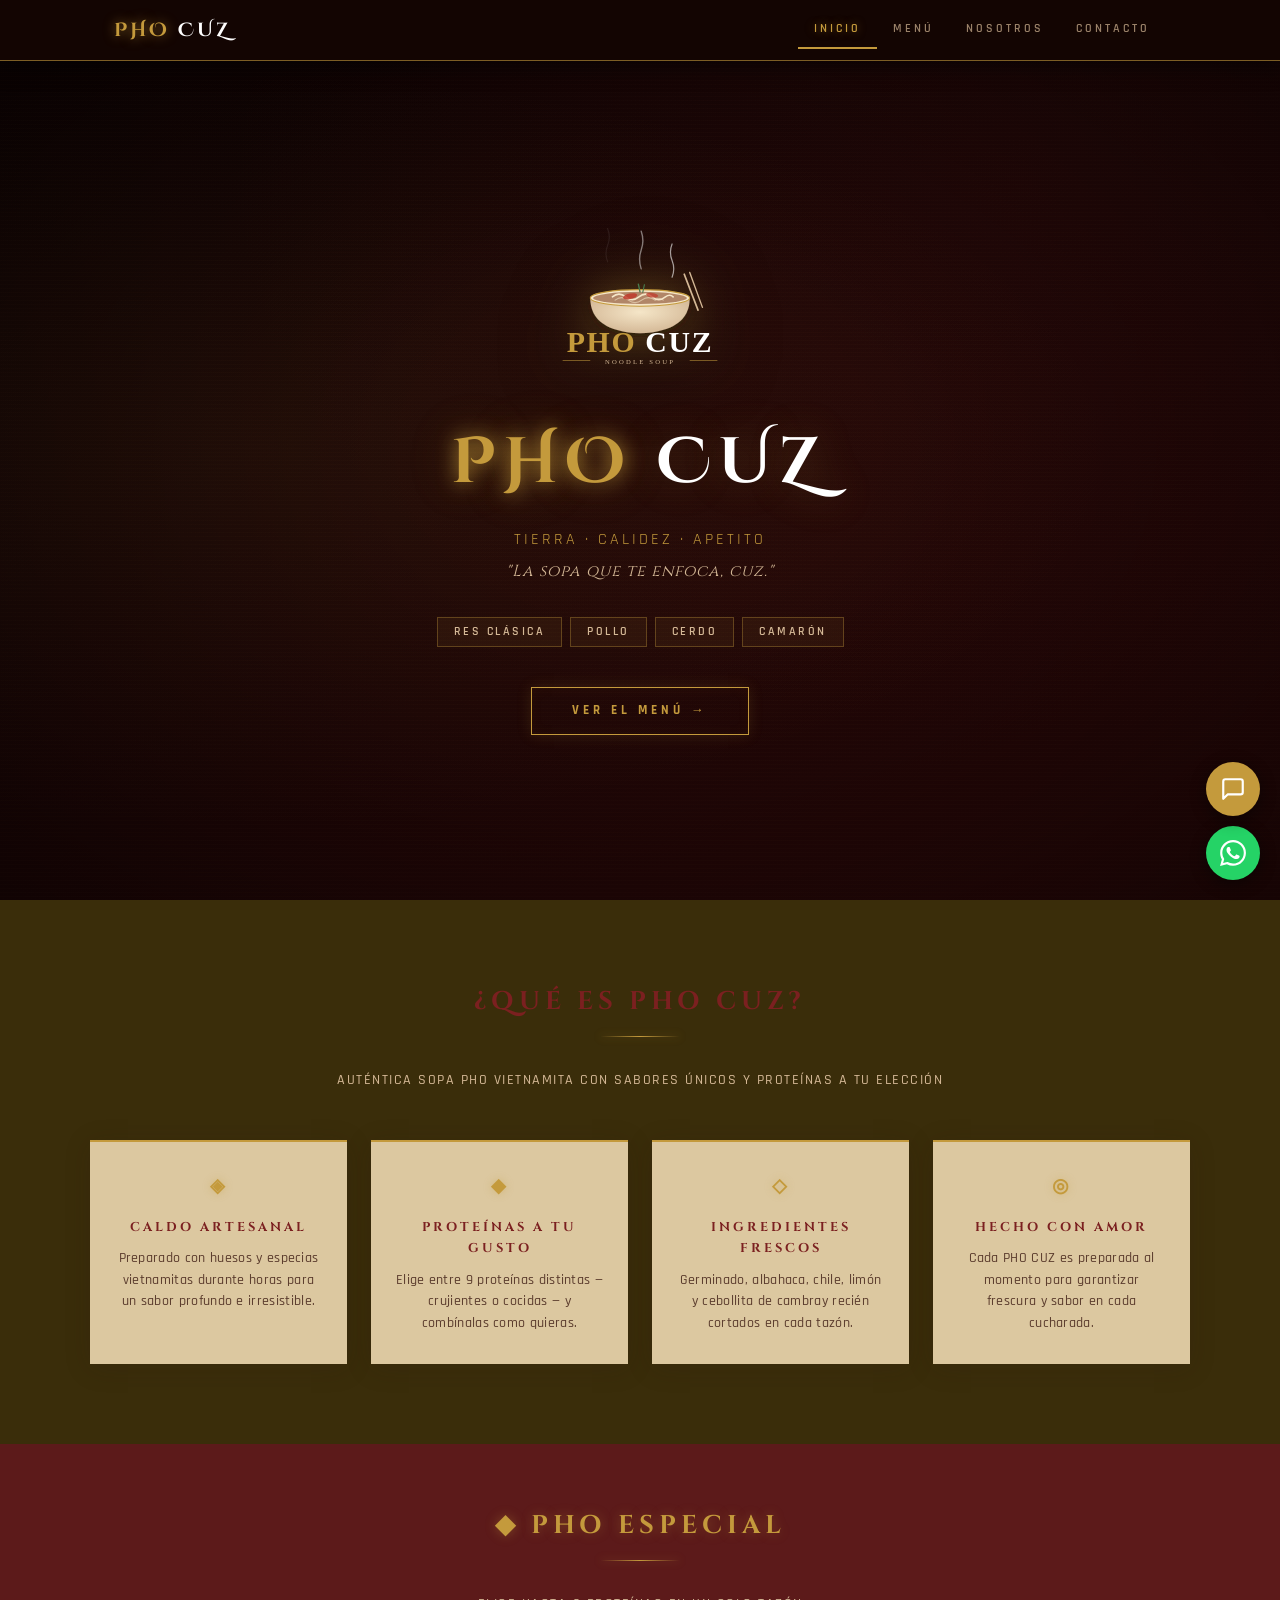
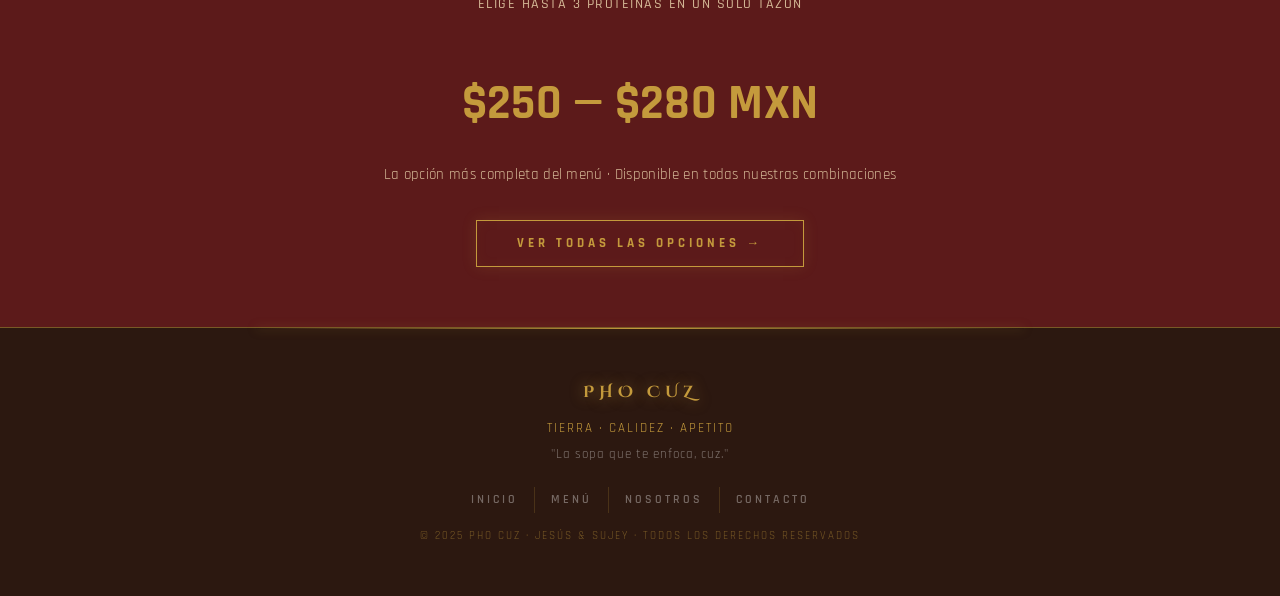
==== commit e4d48d16: "agrega boton instalar PWA" ====
--- a/index.html
+++ b/index.html
@@ -106,7 +106,7 @@
   <script src="JS/widgets.js?v=7"></script>
   <script>
     if ('serviceWorker' in navigator) {
-      navigator.serviceWorker.register('/phocuz/sw.js');
+      navigator.serviceWorker.register('/sw.js');
     }
   </script>
 </body>
--- a/CSS/styles.css
+++ b/CSS/styles.css
@@ -1,672 +1 @@
-/* ===== SoPHOta — Oriental Cyberpunk ===== */
-
-@import url('https://fonts.googleapis.com/css2?family=Cinzel:wght@400;600;700&family=Cinzel+Decorative:wght@700&family=Rajdhani:wght@400;500;600;700&display=swap');
-
-:root {
-  --borgona:      #7B2020;
-  --borgona-dark: #5C1A1A;
-  --dorado:       #C49A3C;
-  --dorado-claro: #D4B896;
-  --beige:        #F5E6C8;
-  --crema:        #EAD9BE;
-  --cafe-oscuro:  #2C1810;
-  --cafe-medio:   #5C3D2E;
-  --blanco:       #FFFFFF;
-  --gris-claro:   #E0CDB0;
-  --sombra:       0 4px 24px rgba(44,24,16,0.18);
-  --radio:        2px;
-  --glow-gold:    0 0 18px rgba(196,154,60,0.35);
-}
-
-*, *::before, *::after { box-sizing: border-box; margin: 0; padding: 0; }
-html { scroll-behavior: smooth; }
-
-body {
-  font-family: 'Rajdhani', sans-serif;
-  background: var(--crema);
-  color: var(--cafe-oscuro);
-  line-height: 1.7;
-  letter-spacing: 0.02em;
-}
-
-/* ===== Navegación ===== */
-nav {
-  position: fixed;
-  top: 0; left: 0;
-  width: 100%;
-  z-index: 1000;
-  background: rgba(20, 6, 3, 0.97);
-  border-bottom: 1px solid rgba(196,154,60,0.6);
-  box-shadow: 0 2px 24px rgba(0,0,0,0.6);
-  backdrop-filter: blur(6px);
-}
-
-.nav-inner {
-  max-width: 1100px;
-  margin: 0 auto;
-  padding: 0 1.5rem;
-  display: flex;
-  align-items: center;
-  justify-content: space-between;
-  height: 60px;
-}
-
-.nav-logo {
-  font-family: 'Cinzel Decorative', serif;
-  font-size: 1.2rem;
-  font-weight: 700;
-  text-decoration: none;
-  color: var(--blanco);
-  letter-spacing: 3px;
-}
-
-.nav-logo span {
-  color: var(--dorado);
-  text-shadow: 0 0 12px rgba(196,154,60,0.7);
-}
-
-nav ul {
-  list-style: none;
-  display: flex;
-  flex-wrap: wrap;
-  gap: 0;
-}
-
-nav ul li a {
-  display: block;
-  padding: 0.45rem 1rem;
-  color: rgba(212,184,150,0.7);
-  text-decoration: none;
-  font-family: 'Rajdhani', sans-serif;
-  font-weight: 600;
-  font-size: 0.78rem;
-  letter-spacing: 3px;
-  text-transform: uppercase;
-  transition: color 0.2s;
-  border-bottom: 2px solid transparent;
-}
-
-nav ul li a:hover,
-nav ul li a.active {
-  color: var(--dorado);
-  border-bottom-color: var(--dorado);
-  text-shadow: 0 0 8px rgba(196,154,60,0.5);
-}
-
-/* ===== Page Header ===== */
-.page-header {
-  padding: 110px 1.5rem 55px;
-  text-align: center;
-  background: linear-gradient(160deg, #1A0505 0%, var(--borgona-dark) 60%, #3D0E0E 100%);
-  border-bottom: 1px solid rgba(196,154,60,0.5);
-  position: relative;
-  overflow: hidden;
-}
-
-.page-header::before {
-  content: '';
-  position: absolute;
-  inset: 0;
-  background-image: repeating-linear-gradient(
-    0deg, transparent, transparent 3px,
-    rgba(196,154,60,0.02) 3px, rgba(196,154,60,0.02) 4px
-  );
-  pointer-events: none;
-}
-
-.page-header h1 {
-  font-family: 'Cinzel', serif;
-  font-size: clamp(1.5rem, 4.5vw, 2.3rem);
-  color: var(--blanco);
-  font-weight: 700;
-  letter-spacing: 8px;
-  text-transform: uppercase;
-  margin-bottom: 0.7rem;
-  text-shadow: 0 0 24px rgba(196,154,60,0.25);
-}
-
-.page-header p {
-  color: var(--dorado-claro);
-  font-size: 0.82rem;
-  letter-spacing: 3px;
-  text-transform: uppercase;
-  font-family: 'Rajdhani', sans-serif;
-  font-weight: 500;
-}
-
-/* ===== Hero ===== */
-#hero {
-  min-height: 100vh;
-  background: linear-gradient(160deg, #0F0303 0%, #1A0505 45%, #2C0808 100%);
-  display: flex;
-  align-items: center;
-  justify-content: center;
-  text-align: center;
-  padding: 100px 1.5rem 60px;
-  position: relative;
-  overflow: hidden;
-}
-
-#hero::before {
-  content: '';
-  position: absolute;
-  inset: 0;
-  background-image:
-    repeating-linear-gradient(
-      0deg, transparent, transparent 3px,
-      rgba(196,154,60,0.018) 3px, rgba(196,154,60,0.018) 4px
-    ),
-    radial-gradient(ellipse at 20% 50%, rgba(196,154,60,0.07) 0%, transparent 60%),
-    radial-gradient(ellipse at 80% 20%, rgba(123,32,32,0.12) 0%, transparent 55%);
-  pointer-events: none;
-}
-
-#hero::after {
-  content: '';
-  position: absolute;
-  inset: 0;
-  background: radial-gradient(ellipse at 50% 50%, transparent 25%, rgba(0,0,0,0.5) 100%);
-  pointer-events: none;
-}
-
-.hero-content { position: relative; z-index: 1; max-width: 720px; }
-
-.hero-logo {
-  width: min(210px, 55vw);
-  height: auto;
-  margin-bottom: 1.8rem;
-  filter: drop-shadow(0 0 24px rgba(196,154,60,0.45)) drop-shadow(0 8px 32px rgba(0,0,0,0.7));
-}
-
-.hero-title {
-  font-family: 'Cinzel Decorative', serif;
-  font-size: clamp(2rem, 7vw, 4rem);
-  color: var(--blanco);
-  font-weight: 700;
-  letter-spacing: 8px;
-  text-transform: uppercase;
-  margin-bottom: 0.5rem;
-  text-shadow: 0 0 40px rgba(196,154,60,0.3);
-}
-
-.hero-title span {
-  color: var(--dorado);
-  text-shadow: 0 0 20px rgba(196,154,60,0.9), 0 0 50px rgba(196,154,60,0.3);
-}
-
-.hero-slogan {
-  font-family: 'Cinzel', serif;
-  font-size: clamp(0.82rem, 1.8vw, 1rem);
-  color: var(--dorado-claro);
-  font-style: italic;
-  margin-bottom: 2rem;
-  letter-spacing: 1px;
-}
-
-.hero-chips {
-  display: flex;
-  flex-wrap: wrap;
-  justify-content: center;
-  gap: 0.5rem;
-  margin-bottom: 2.5rem;
-}
-
-.chip {
-  background: rgba(196,154,60,0.07);
-  border: 1px solid rgba(196,154,60,0.35);
-  color: var(--dorado-claro);
-  padding: 0.28rem 1rem;
-  border-radius: 0;
-  font-size: 0.72rem;
-  font-family: 'Rajdhani', sans-serif;
-  font-weight: 600;
-  letter-spacing: 2.5px;
-  text-transform: uppercase;
-}
-
-.btn-hero {
-  display: inline-block;
-  padding: 0.75rem 2.5rem;
-  background: transparent;
-  color: var(--dorado);
-  font-weight: 700;
-  border: 1px solid var(--dorado);
-  border-radius: 0;
-  text-decoration: none;
-  font-size: 0.8rem;
-  font-family: 'Rajdhani', sans-serif;
-  letter-spacing: 4px;
-  text-transform: uppercase;
-  box-shadow: 0 0 14px rgba(196,154,60,0.15), inset 0 0 14px rgba(196,154,60,0.04);
-  transition: all 0.25s;
-}
-
-.btn-hero:hover {
-  background: var(--dorado);
-  color: var(--cafe-oscuro);
-  box-shadow: 0 0 24px rgba(196,154,60,0.5);
-}
-
-/* ===== Secciones ===== */
-section { padding: 80px 1.5rem; }
-.container { max-width: 1100px; margin: 0 auto; }
-
-.section-title {
-  font-family: 'Cinzel', serif;
-  font-size: clamp(1.1rem, 3vw, 1.6rem);
-  font-weight: 700;
-  text-align: center;
-  color: var(--borgona);
-  letter-spacing: 5px;
-  text-transform: uppercase;
-  margin-bottom: 0.5rem;
-}
-
-.section-title.light {
-  color: var(--dorado);
-  text-shadow: 0 0 12px rgba(196,154,60,0.35);
-}
-
-.divider {
-  width: 80px;
-  height: 1px;
-  background: linear-gradient(90deg, transparent, var(--dorado), transparent);
-  margin: 0.8rem auto 2rem;
-  box-shadow: 0 0 8px rgba(196,154,60,0.4);
-}
-
-.subtitle {
-  text-align: center;
-  color: var(--cafe-medio);
-  margin-bottom: 3rem;
-  font-size: 0.85rem;
-  letter-spacing: 1.5px;
-  font-family: 'Rajdhani', sans-serif;
-  font-weight: 500;
-  text-transform: uppercase;
-}
-
-.subtitle.light { color: var(--dorado-claro); }
-
-/* ===== Menú cards ===== */
-.menu-grid {
-  display: grid;
-  grid-template-columns: repeat(auto-fit, minmax(280px, 1fr));
-  gap: 1.5rem;
-}
-
-.menu-card {
-  background: #DCC8A0;
-  border-radius: 0;
-  overflow: hidden;
-  box-shadow: var(--sombra);
-  border-left: 2px solid var(--dorado);
-  transition: transform 0.3s, box-shadow 0.3s;
-}
-
-.menu-card:hover {
-  transform: translateY(-5px);
-  box-shadow: var(--sombra), var(--glow-gold);
-}
-
-.menu-card-header {
-  background: linear-gradient(135deg, var(--borgona), var(--borgona-dark));
-  padding: 1rem 1.5rem;
-  display: flex;
-  align-items: center;
-  gap: 1rem;
-  border-bottom: 1px solid rgba(196,154,60,0.25);
-}
-
-.menu-card-header .emoji {
-  font-size: 0.75rem;
-  color: var(--dorado);
-  font-family: 'Rajdhani', sans-serif;
-  font-weight: 700;
-  letter-spacing: 2px;
-  opacity: 0.8;
-}
-
-.menu-card-header h3 {
-  color: var(--blanco);
-  font-family: 'Cinzel', serif;
-  font-size: 0.88rem;
-  font-weight: 600;
-  letter-spacing: 3px;
-  text-transform: uppercase;
-}
-
-.menu-card-body { padding: 1.2rem 1.5rem; }
-
-.precio-row {
-  display: flex;
-  justify-content: space-between;
-  align-items: center;
-  padding: 0.5rem 0;
-  border-bottom: 1px solid rgba(92,61,46,0.12);
-  font-size: 0.88rem;
-  font-family: 'Rajdhani', sans-serif;
-}
-
-.precio-row:last-child { border-bottom: none; }
-.precio-row span:first-child { color: var(--cafe-medio); font-weight: 500; }
-.precio-row .precio {
-  color: var(--borgona);
-  font-weight: 700;
-  font-size: 0.92rem;
-  letter-spacing: 1px;
-}
-
-/* Especial card */
-.especial-card {
-  background: linear-gradient(135deg, var(--borgona), var(--borgona-dark));
-  border-radius: 0;
-  padding: 2.2rem 2rem;
-  text-align: center;
-  box-shadow: var(--sombra), 0 0 20px rgba(123,32,32,0.3);
-  border: 1px solid rgba(196,154,60,0.6);
-  color: var(--blanco);
-  position: relative;
-}
-
-.especial-card::before {
-  content: '';
-  position: absolute;
-  inset: 5px;
-  border: 1px solid rgba(196,154,60,0.18);
-  pointer-events: none;
-}
-
-.especial-card h3 {
-  font-family: 'Cinzel', serif;
-  color: var(--dorado);
-  font-size: 1rem;
-  letter-spacing: 4px;
-  text-transform: uppercase;
-  margin-bottom: 0.8rem;
-  text-shadow: 0 0 10px rgba(196,154,60,0.5);
-}
-
-.especial-card p {
-  color: var(--dorado-claro);
-  font-size: 0.88rem;
-  margin-bottom: 1rem;
-  font-family: 'Rajdhani', sans-serif;
-  font-weight: 500;
-}
-
-.especial-precio {
-  font-size: 1.8rem;
-  font-weight: 700;
-  color: var(--dorado);
-  font-family: 'Cinzel', serif;
-  letter-spacing: 2px;
-  text-shadow: 0 0 14px rgba(196,154,60,0.5);
-}
-
-/* Extra proteína banner */
-.extra-banner {
-  background: var(--cafe-oscuro);
-  border-radius: 0;
-  padding: 1.2rem 2rem;
-  display: flex;
-  align-items: center;
-  justify-content: center;
-  gap: 1rem;
-  text-align: center;
-  margin-top: 2rem;
-  border-left: 2px solid var(--dorado);
-}
-
-.extra-banner p { color: var(--beige); font-size: 0.88rem; font-family: 'Rajdhani', sans-serif; letter-spacing: 0.5px; }
-.extra-banner strong { color: var(--dorado); }
-
-/* ===== Nosotros ===== */
-.equipo-grid {
-  display: flex;
-  flex-wrap: wrap;
-  justify-content: center;
-  gap: 2rem;
-}
-
-.miembro-card {
-  background: #DCC8A0;
-  border-radius: 0;
-  padding: 2rem 2.5rem;
-  text-align: center;
-  box-shadow: var(--sombra);
-  border-top: 2px solid var(--dorado);
-  border-left: 1px solid rgba(196,154,60,0.25);
-  min-width: 220px;
-  transition: transform 0.3s, box-shadow 0.3s;
-}
-
-.miembro-card:hover {
-  transform: translateY(-4px);
-  box-shadow: var(--sombra), var(--glow-gold);
-}
-
-.miembro-card .avatar {
-  font-family: 'Cinzel Decorative', serif;
-  font-weight: 700;
-  font-size: 1.1rem;
-  display: block;
-  width: 58px;
-  height: 58px;
-  line-height: 58px;
-  margin: 0 auto 1rem;
-  text-align: center;
-  background: linear-gradient(135deg, var(--borgona), var(--borgona-dark));
-  color: var(--dorado);
-  border: 1px solid rgba(196,154,60,0.5);
-  letter-spacing: 2px;
-  text-shadow: 0 0 8px rgba(196,154,60,0.6);
-}
-
-.miembro-card .nombre {
-  font-family: 'Cinzel', serif;
-  font-weight: 600;
-  color: var(--borgona);
-  font-size: 0.9rem;
-  letter-spacing: 2px;
-  margin-bottom: 0.4rem;
-  text-transform: uppercase;
-}
-
-.miembro-card .puesto {
-  color: var(--dorado);
-  font-size: 0.78rem;
-  font-family: 'Rajdhani', sans-serif;
-  font-weight: 600;
-  letter-spacing: 2px;
-  text-transform: uppercase;
-}
-
-/* Historia */
-.historia-box {
-  background: #DCC8A0;
-  border-radius: 0;
-  padding: 2.5rem;
-  box-shadow: var(--sombra);
-  border-left: 2px solid var(--dorado);
-  max-width: 800px;
-  margin: 0 auto;
-}
-
-.historia-box p {
-  color: var(--cafe-medio);
-  font-size: 0.97rem;
-  margin-bottom: 1rem;
-  line-height: 1.9;
-  font-family: 'Rajdhani', sans-serif;
-  font-weight: 500;
-}
-
-/* ===== Valores ===== */
-.valores-grid {
-  display: grid;
-  grid-template-columns: repeat(auto-fit, minmax(200px, 1fr));
-  gap: 1.2rem;
-}
-
-.valor-card {
-  background: #DCC8A0;
-  border-radius: 0;
-  padding: 1.8rem 1.5rem;
-  text-align: center;
-  box-shadow: var(--sombra);
-  border-top: 2px solid var(--dorado);
-  transition: transform 0.3s, box-shadow 0.3s;
-}
-
-.valor-card:hover {
-  transform: translateY(-3px);
-  box-shadow: var(--sombra), var(--glow-gold);
-}
-
-.valor-card .icon {
-  font-size: 1.2rem;
-  display: block;
-  margin-bottom: 0.8rem;
-  color: var(--dorado);
-  font-family: 'Rajdhani', sans-serif;
-  font-weight: 700;
-  letter-spacing: 3px;
-  text-transform: uppercase;
-  text-shadow: 0 0 8px rgba(196,154,60,0.4);
-}
-
-.valor-card h4 {
-  font-family: 'Cinzel', serif;
-  color: var(--borgona);
-  font-size: 0.8rem;
-  letter-spacing: 3px;
-  text-transform: uppercase;
-  margin-bottom: 0.6rem;
-}
-
-.valor-card p {
-  color: var(--cafe-medio);
-  font-size: 0.85rem;
-  font-family: 'Rajdhani', sans-serif;
-  font-weight: 500;
-  line-height: 1.6;
-}
-
-/* ===== Contacto ===== */
-.contacto-grid {
-  display: grid;
-  grid-template-columns: repeat(auto-fit, minmax(240px, 1fr));
-  gap: 1.5rem;
-}
-
-.contacto-card {
-  background: #DCC8A0;
-  border-radius: 0;
-  padding: 2rem;
-  text-align: center;
-  box-shadow: var(--sombra);
-  border-bottom: 2px solid var(--dorado);
-  border-left: 1px solid rgba(196,154,60,0.25);
-  transition: transform 0.3s, box-shadow 0.3s;
-}
-
-.contacto-card:hover {
-  transform: translateY(-3px);
-  box-shadow: var(--sombra), var(--glow-gold);
-}
-
-.contacto-card .icon {
-  font-size: 1.2rem;
-  display: block;
-  margin-bottom: 0.8rem;
-  color: var(--dorado);
-  font-family: 'Rajdhani', sans-serif;
-  font-weight: 700;
-  letter-spacing: 3px;
-  text-shadow: 0 0 8px rgba(196,154,60,0.4);
-}
-
-.contacto-card h3 {
-  font-family: 'Cinzel', serif;
-  color: var(--borgona);
-  font-size: 0.8rem;
-  letter-spacing: 3px;
-  text-transform: uppercase;
-  margin-bottom: 0.6rem;
-}
-
-.contacto-card p {
-  color: var(--cafe-medio);
-  font-size: 0.88rem;
-  font-family: 'Rajdhani', sans-serif;
-  font-weight: 500;
-}
-
-/* ===== Footer ===== */
-footer {
-  background: var(--cafe-oscuro);
-  color: var(--blanco);
-  text-align: center;
-  padding: 3rem 1.5rem;
-  border-top: 1px solid rgba(196,154,60,0.5);
-  position: relative;
-}
-
-footer::before {
-  content: '';
-  position: absolute;
-  top: 0; left: 20%; right: 20%;
-  height: 1px;
-  background: linear-gradient(90deg, transparent, var(--dorado), transparent);
-  box-shadow: 0 0 10px rgba(196,154,60,0.5);
-}
-
-footer p {
-  font-size: 0.8rem;
-  color: rgba(255,255,255,0.4);
-  line-height: 2;
-  font-family: 'Rajdhani', sans-serif;
-  letter-spacing: 1px;
-}
-
-.footer-brand {
-  font-family: 'Cinzel Decorative', serif;
-  color: var(--dorado) !important;
-  font-weight: 700;
-  font-size: 1rem !important;
-  letter-spacing: 5px;
-  margin-bottom: 0.5rem;
-  text-shadow: 0 0 14px rgba(196,154,60,0.6);
-}
-
-.footer-nav {
-  display: flex;
-  flex-wrap: wrap;
-  justify-content: center;
-  gap: 0;
-  margin-top: 1.2rem;
-}
-
-.footer-nav a {
-  color: rgba(255,255,255,0.35);
-  text-decoration: none;
-  font-size: 0.72rem;
-  padding: 0.2rem 1rem;
-  font-family: 'Rajdhani', sans-serif;
-  font-weight: 600;
-  letter-spacing: 3px;
-  text-transform: uppercase;
-  transition: color 0.2s;
-  border-right: 1px solid rgba(196,154,60,0.2);
-}
-
-.footer-nav a:last-child { border-right: none; }
-.footer-nav a:hover { color: var(--dorado); }
-
-/* ===== Responsivo ===== */
-@media (max-width: 768px) {
-  nav ul li a { font-size: 0.7rem; padding: 0.3rem 0.55rem; letter-spacing: 1.5px; }
-  section { padding: 55px 1rem; }
-  .hero-title { letter-spacing: 4px; }
-}
+@import url(https://fonts.googleapis.com/css2?family=Cinzel:wght@400;600;700&family=Cinzel+Decorative:wght@700&family=Rajdhani:wght@400;500;600;700&display=swap);:root{--borgona:#7B2020;--borgona-dark:#5C1A1A;--dorado:#C49A3C;--dorado-claro:#D4B896;--beige:#F5E6C8;--crema:#3A2D0A;--cafe-oscuro:#2C1810;--cafe-medio:#5C3D2E;--blanco:#FFFFFF;--gris-claro:#E0CDB0;--sombra:0 4px 24px rgba(44,24,16,0.18);--radio:2px;--glow-gold:0 0 18px rgba(196,154,60,0.35)}*,::after,::before{box-sizing:border-box;margin:0;padding:0}html{scroll-behavior:smooth}body{font-family:Rajdhani,sans-serif;background:var(--crema);color:var(--cafe-oscuro);line-height:1.7;letter-spacing:.02em}nav{position:fixed;top:0;left:0;width:100%;z-index:1000;background:rgba(20,6,3,.97);border-bottom:1px solid rgba(196,154,60,.6);box-shadow:0 2px 24px rgba(0,0,0,.6);backdrop-filter:blur(6px)}.nav-inner{max-width:1100px;margin:0 auto;padding:0 1.5rem;display:flex;align-items:center;justify-content:space-between;height:60px}.nav-logo{font-family:'Cinzel Decorative',serif;font-size:1.2rem;font-weight:700;text-decoration:none;color:var(--blanco);letter-spacing:3px}.nav-logo span{color:var(--dorado);text-shadow:0 0 12px rgba(196,154,60,.7)}nav ul{list-style:none;display:flex;flex-wrap:wrap;gap:0}nav ul li a{display:block;padding:.45rem 1rem;color:rgba(212,184,150,.7);text-decoration:none;font-family:Rajdhani,sans-serif;font-weight:600;font-size:.78rem;letter-spacing:3px;text-transform:uppercase;transition:color .2s;border-bottom:2px solid transparent}nav ul li a.active,nav ul li a:hover{color:var(--dorado);border-bottom-color:var(--dorado);text-shadow:0 0 8px rgba(196,154,60,.5)}.page-header{padding:110px 1.5rem 55px;text-align:center;background:linear-gradient(160deg,#1a0505 0,var(--borgona-dark) 60%,#3d0e0e 100%);border-bottom:1px solid rgba(196,154,60,.5);position:relative;overflow:hidden}.page-header::before{content:'';position:absolute;inset:0;background-image:repeating-linear-gradient(0deg,transparent,transparent 3px,rgba(196,154,60,.02) 3px,rgba(196,154,60,.02) 4px);pointer-events:none}.page-header h1{font-family:Cinzel,serif;font-size:clamp(1.5rem, 4.5vw, 2.3rem);color:var(--blanco);font-weight:700;letter-spacing:8px;text-transform:uppercase;margin-bottom:.7rem;text-shadow:0 0 24px rgba(196,154,60,.25)}.page-header p{color:var(--dorado-claro);font-size:.82rem;letter-spacing:3px;text-transform:uppercase;font-family:Rajdhani,sans-serif;font-weight:500}#hero{min-height:100vh;background:linear-gradient(160deg,#0f0303 0,#1a0505 45%,#2c0808 100%);display:flex;align-items:center;justify-content:center;text-align:center;padding:100px 1.5rem 60px;position:relative;overflow:hidden}#hero::before{content:'';position:absolute;inset:0;background-image:repeating-linear-gradient(0deg,transparent,transparent 3px,rgba(196,154,60,.018) 3px,rgba(196,154,60,.018) 4px),radial-gradient(ellipse at 20% 50%,rgba(196,154,60,.07) 0,transparent 60%),radial-gradient(ellipse at 80% 20%,rgba(123,32,32,.12) 0,transparent 55%);pointer-events:none}#hero::after{content:'';position:absolute;inset:0;background:radial-gradient(ellipse at 50% 50%,transparent 25%,rgba(0,0,0,.5) 100%);pointer-events:none}.hero-content{position:relative;z-index:1;max-width:720px}.hero-logo{width:min(210px,55vw);height:auto;margin-bottom:1.8rem;filter:drop-shadow(0 0 24px rgba(196,154,60,.45)) drop-shadow(0 8px 32px rgba(0,0,0,.7))}.hero-title{font-family:'Cinzel Decorative',serif;font-size:clamp(2rem, 7vw, 4rem);color:var(--blanco);font-weight:700;letter-spacing:8px;text-transform:uppercase;margin-bottom:.5rem;text-shadow:0 0 40px rgba(196,154,60,.3)}.hero-title span{color:var(--dorado);text-shadow:0 0 20px rgba(196,154,60,.9),0 0 50px rgba(196,154,60,.3)}.hero-slogan{font-family:Cinzel,serif;font-size:clamp(.82rem, 1.8vw, 1rem);color:var(--dorado-claro);font-style:italic;margin-bottom:2rem;letter-spacing:1px}.hero-chips{display:flex;flex-wrap:wrap;justify-content:center;gap:.5rem;margin-bottom:2.5rem}.chip{background:rgba(196,154,60,.07);border:1px solid rgba(196,154,60,.35);color:var(--dorado-claro);padding:.28rem 1rem;border-radius:0;font-size:.72rem;font-family:Rajdhani,sans-serif;font-weight:600;letter-spacing:2.5px;text-transform:uppercase}.btn-hero{display:inline-block;padding:.75rem 2.5rem;background:0 0;color:var(--dorado);font-weight:700;border:1px solid var(--dorado);border-radius:0;text-decoration:none;font-size:.8rem;font-family:Rajdhani,sans-serif;letter-spacing:4px;text-transform:uppercase;box-shadow:0 0 14px rgba(196,154,60,.15),inset 0 0 14px rgba(196,154,60,.04);transition:all .25s}.btn-hero:hover{background:var(--dorado);color:var(--cafe-oscuro);box-shadow:0 0 24px rgba(196,154,60,.5)}section{padding:80px 1.5rem}.container{max-width:1100px;margin:0 auto}.section-title{font-family:Cinzel,serif;font-size:clamp(1.1rem, 3vw, 1.6rem);font-weight:700;text-align:center;color:var(--borgona);letter-spacing:5px;text-transform:uppercase;margin-bottom:.5rem}.section-title.light{color:var(--dorado);text-shadow:0 0 12px rgba(196,154,60,.35)}.divider{width:80px;height:1px;background:linear-gradient(90deg,transparent,var(--dorado),transparent);margin:.8rem auto 2rem;box-shadow:0 0 8px rgba(196,154,60,.4)}.subtitle{text-align:center;color:var(--dorado-claro);margin-bottom:3rem;font-size:.85rem;letter-spacing:1.5px;font-family:Rajdhani,sans-serif;font-weight:500;text-transform:uppercase}.subtitle.light{color:var(--dorado-claro)}.menu-grid{display:grid;grid-template-columns:repeat(auto-fit,minmax(280px,1fr));gap:1.5rem}.menu-card{background:#dcc8a0;border-radius:0;overflow:hidden;box-shadow:var(--sombra);border-left:2px solid var(--dorado);transition:transform .3s,box-shadow .3s}.menu-card:hover{transform:translateY(-5px);box-shadow:var(--sombra),var(--glow-gold)}.menu-card-header{background:linear-gradient(135deg,var(--borgona),var(--borgona-dark));padding:1rem 1.5rem;display:flex;align-items:center;gap:1rem;border-bottom:1px solid rgba(196,154,60,.25)}.menu-card-header .emoji{font-size:.75rem;color:var(--dorado);font-family:Rajdhani,sans-serif;font-weight:700;letter-spacing:2px;opacity:.8}.menu-card-header h3{color:var(--blanco);font-family:Cinzel,serif;font-size:.88rem;font-weight:600;letter-spacing:3px;text-transform:uppercase}.menu-card-body{padding:1.2rem 1.5rem}.precio-row{display:flex;justify-content:space-between;align-items:center;padding:.5rem 0;border-bottom:1px solid rgba(92,61,46,.12);font-size:.88rem;font-family:Rajdhani,sans-serif}.precio-row:last-child{border-bottom:none}.precio-row span:first-child{color:var(--cafe-medio);font-weight:500}.precio-row .precio{color:var(--borgona);font-weight:700;font-size:.92rem;letter-spacing:1px}.especial-card{background:linear-gradient(135deg,var(--borgona),var(--borgona-dark));border-radius:0;padding:2.2rem 2rem;text-align:center;box-shadow:var(--sombra),0 0 20px rgba(123,32,32,.3);border:1px solid rgba(196,154,60,.6);color:var(--blanco);position:relative}.especial-card::before{content:'';position:absolute;inset:5px;border:1px solid rgba(196,154,60,.18);pointer-events:none}.especial-card h3{font-family:Cinzel,serif;color:var(--dorado);font-size:1rem;letter-spacing:4px;text-transform:uppercase;margin-bottom:.8rem;text-shadow:0 0 10px rgba(196,154,60,.5)}.especial-card p{color:var(--dorado-claro);font-size:.88rem;margin-bottom:1rem;font-family:Rajdhani,sans-serif;font-weight:500}.especial-precio{font-size:1.8rem;font-weight:700;color:var(--dorado);font-family:Cinzel,serif;letter-spacing:2px;text-shadow:0 0 14px rgba(196,154,60,.5)}.extra-banner{background:var(--cafe-oscuro);border-radius:0;padding:1.2rem 2rem;display:flex;align-items:center;justify-content:center;gap:1rem;text-align:center;margin-top:2rem;border-left:2px solid var(--dorado)}.extra-banner p{color:var(--beige);font-size:.88rem;font-family:Rajdhani,sans-serif;letter-spacing:.5px}.extra-banner strong{color:var(--dorado)}.equipo-grid{display:flex;flex-wrap:wrap;justify-content:center;gap:2rem}.miembro-card{background:#dcc8a0;border-radius:0;padding:2rem 2.5rem;text-align:center;box-shadow:var(--sombra);border-top:2px solid var(--dorado);border-left:1px solid rgba(196,154,60,.25);min-width:220px;transition:transform .3s,box-shadow .3s}.miembro-card:hover{transform:translateY(-4px);box-shadow:var(--sombra),var(--glow-gold)}.miembro-card .avatar{font-family:'Cinzel Decorative',serif;font-weight:700;font-size:1.1rem;display:block;width:58px;height:58px;line-height:58px;margin:0 auto 1rem;text-align:center;background:linear-gradient(135deg,var(--borgona),var(--borgona-dark));color:var(--dorado);border:1px solid rgba(196,154,60,.5);letter-spacing:2px;text-shadow:0 0 8px rgba(196,154,60,.6)}.miembro-card .nombre{font-family:Cinzel,serif;font-weight:600;color:var(--borgona);font-size:.9rem;letter-spacing:2px;margin-bottom:.4rem;text-transform:uppercase}.miembro-card .puesto{color:var(--dorado);font-size:.78rem;font-family:Rajdhani,sans-serif;font-weight:600;letter-spacing:2px;text-transform:uppercase}.historia-box{background:#dcc8a0;border-radius:0;padding:2.5rem;box-shadow:var(--sombra);border-left:2px solid var(--dorado);max-width:800px;margin:0 auto}.historia-box p{color:var(--cafe-medio);font-size:.97rem;margin-bottom:1rem;line-height:1.9;font-family:Rajdhani,sans-serif;font-weight:500}.valores-grid{display:grid;grid-template-columns:repeat(auto-fit,minmax(200px,1fr));gap:1.2rem}.valor-card{background:#dcc8a0;border-radius:0;padding:1.8rem 1.5rem;text-align:center;box-shadow:var(--sombra);border-top:2px solid var(--dorado);transition:transform .3s,box-shadow .3s}.valor-card:hover{transform:translateY(-3px);box-shadow:var(--sombra),var(--glow-gold)}.valor-card .icon{font-size:1.2rem;display:block;margin-bottom:.8rem;color:var(--dorado);font-family:Rajdhani,sans-serif;font-weight:700;letter-spacing:3px;text-transform:uppercase;text-shadow:0 0 8px rgba(196,154,60,.4)}.valor-card h4{font-family:Cinzel,serif;color:var(--borgona);font-size:.8rem;letter-spacing:3px;text-transform:uppercase;margin-bottom:.6rem}.valor-card p{color:var(--cafe-medio);font-size:.85rem;font-family:Rajdhani,sans-serif;font-weight:500;line-height:1.6}.contacto-grid{display:grid;grid-template-columns:repeat(auto-fit,minmax(240px,1fr));gap:1.5rem}.contacto-card{background:#dcc8a0;border-radius:0;padding:2rem;text-align:center;box-shadow:var(--sombra);border-bottom:2px solid var(--dorado);border-left:1px solid rgba(196,154,60,.25);transition:transform .3s,box-shadow .3s}.contacto-card:hover{transform:translateY(-3px);box-shadow:var(--sombra),var(--glow-gold)}.contacto-card .icon{font-size:1.2rem;display:block;margin-bottom:.8rem;color:var(--dorado);font-family:Rajdhani,sans-serif;font-weight:700;letter-spacing:3px;text-shadow:0 0 8px rgba(196,154,60,.4)}.contacto-card h3{font-family:Cinzel,serif;color:var(--borgona);font-size:.8rem;letter-spacing:3px;text-transform:uppercase;margin-bottom:.6rem}.contacto-card p{color:var(--cafe-medio);font-size:.88rem;font-family:Rajdhani,sans-serif;font-weight:500}footer{background:var(--cafe-oscuro);color:var(--blanco);text-align:center;padding:3rem 1.5rem;border-top:1px solid rgba(196,154,60,.5);position:relative}footer::before{content:'';position:absolute;top:0;left:20%;right:20%;height:1px;background:linear-gradient(90deg,transparent,var(--dorado),transparent);box-shadow:0 0 10px rgba(196,154,60,.5)}footer p{font-size:.8rem;color:rgba(255,255,255,.4);line-height:2;font-family:Rajdhani,sans-serif;letter-spacing:1px}.footer-brand{font-family:'Cinzel Decorative',serif;color:var(--dorado)!important;font-weight:700;font-size:1rem!important;letter-spacing:5px;margin-bottom:.5rem;text-shadow:0 0 14px rgba(196,154,60,.6)}.footer-nav{display:flex;flex-wrap:wrap;justify-content:center;gap:0;margin-top:1.2rem}.footer-nav a{color:rgba(255,255,255,.35);text-decoration:none;font-size:.72rem;padding:.2rem 1rem;font-family:Rajdhani,sans-serif;font-weight:600;letter-spacing:3px;text-transform:uppercase;transition:color .2s;border-right:1px solid rgba(196,154,60,.2)}.footer-nav a:last-child{border-right:none}.footer-nav a:hover{color:var(--dorado)}@media (max-width:768px){nav ul li a{font-size:.7rem;padding:.3rem .55rem;letter-spacing:1.5px}section{padding:55px 1rem}.hero-title{letter-spacing:4px}}
